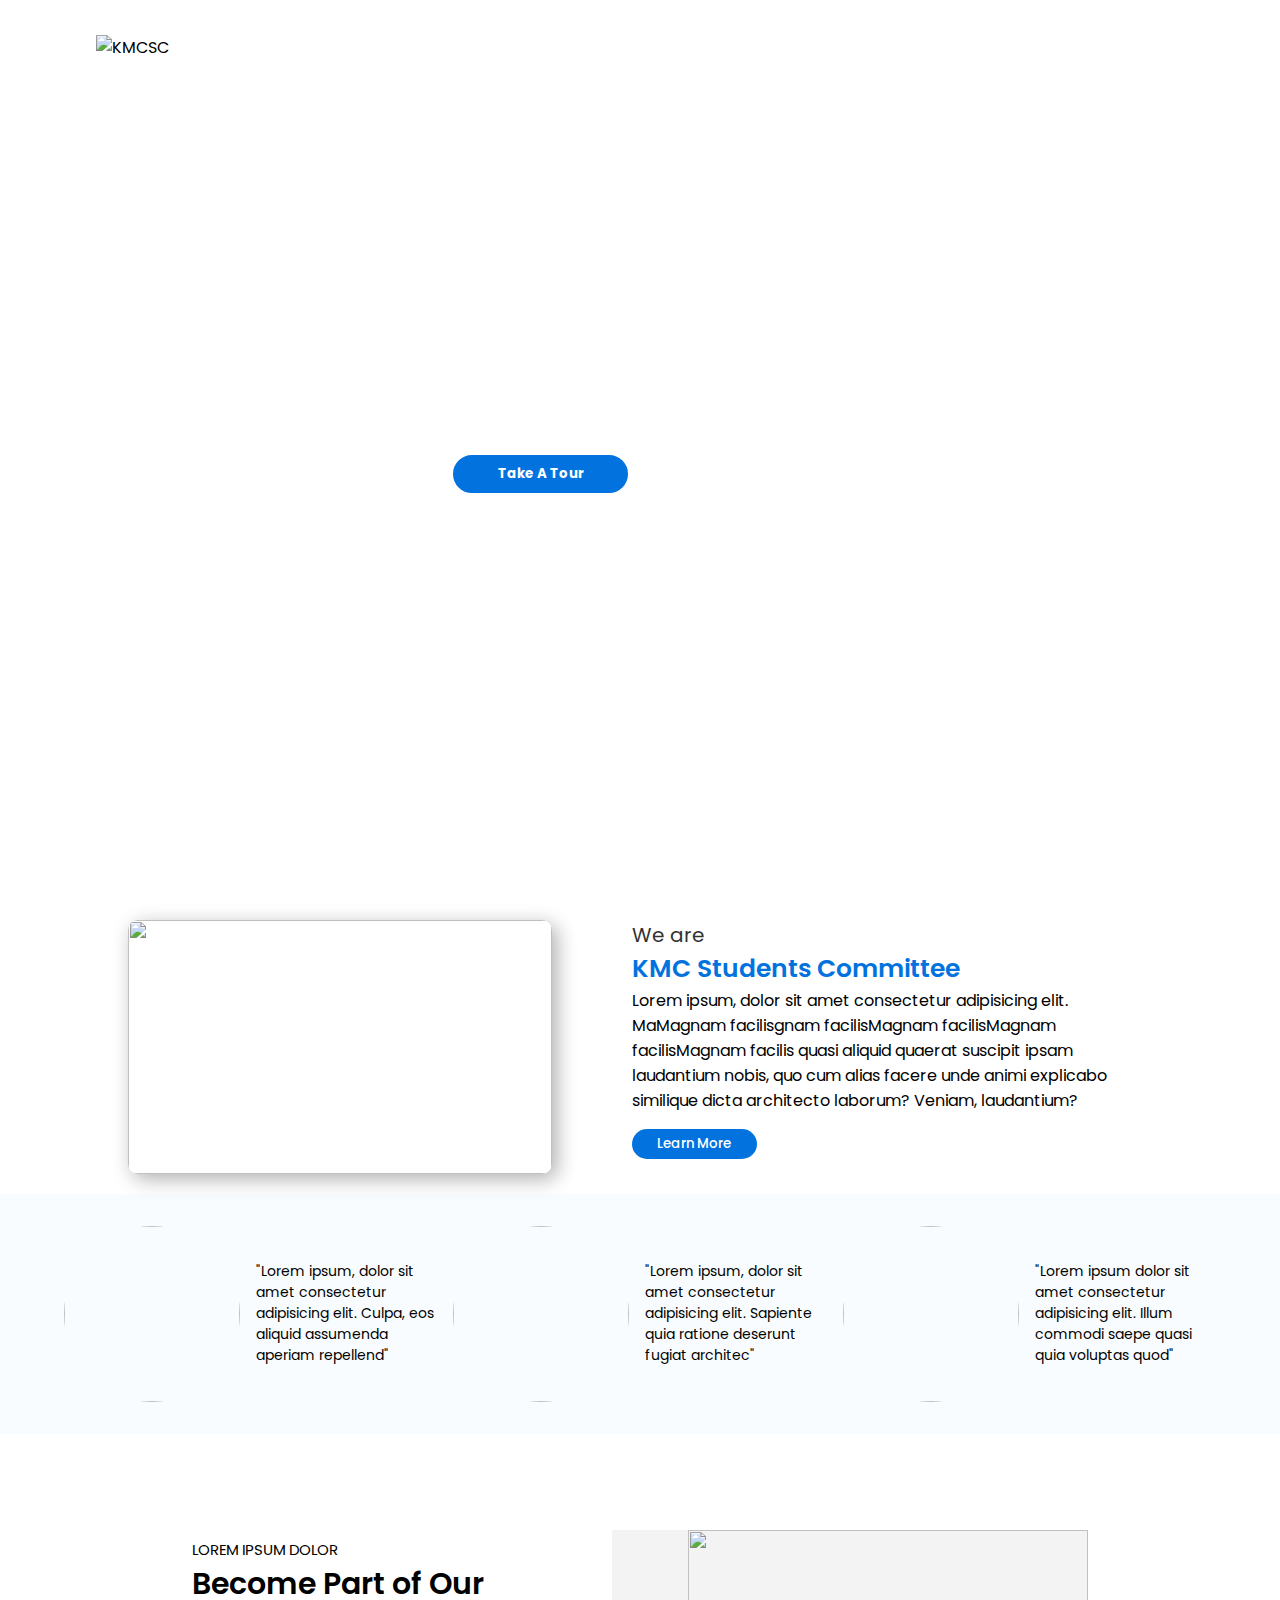
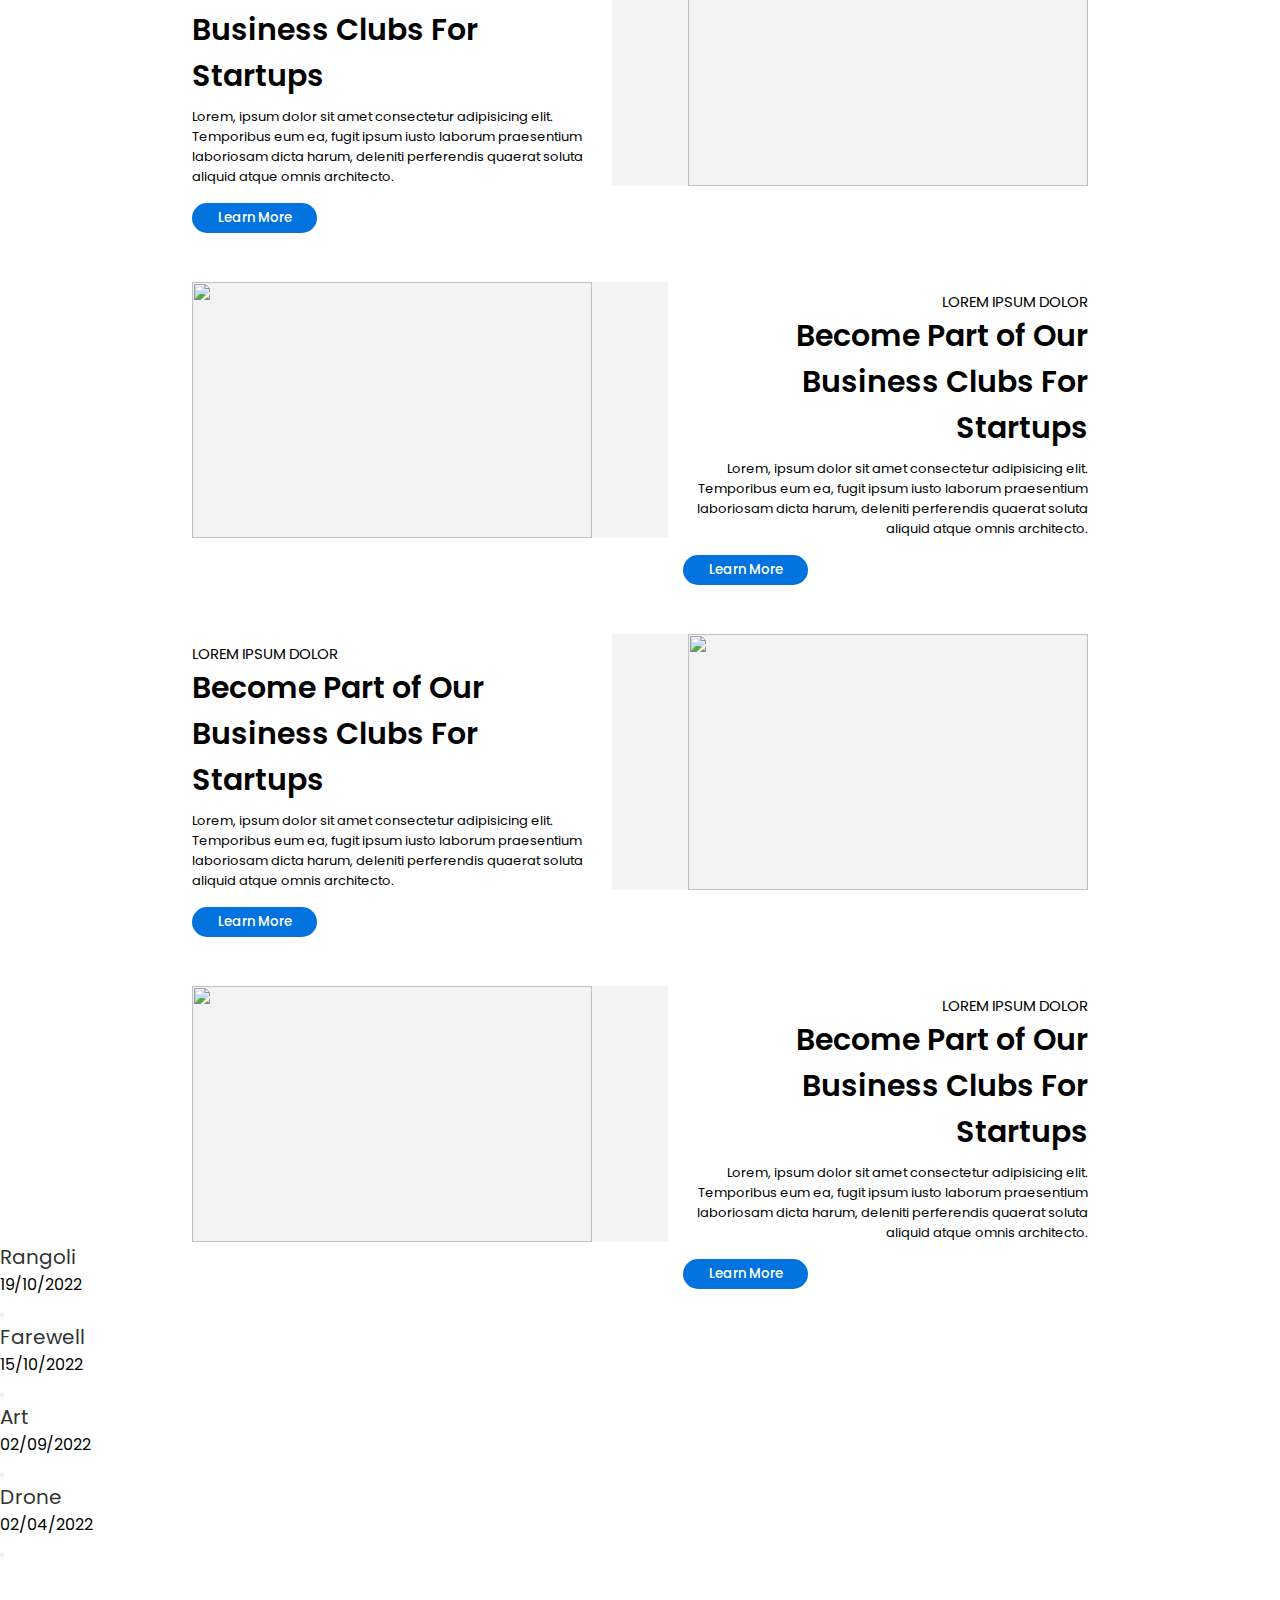
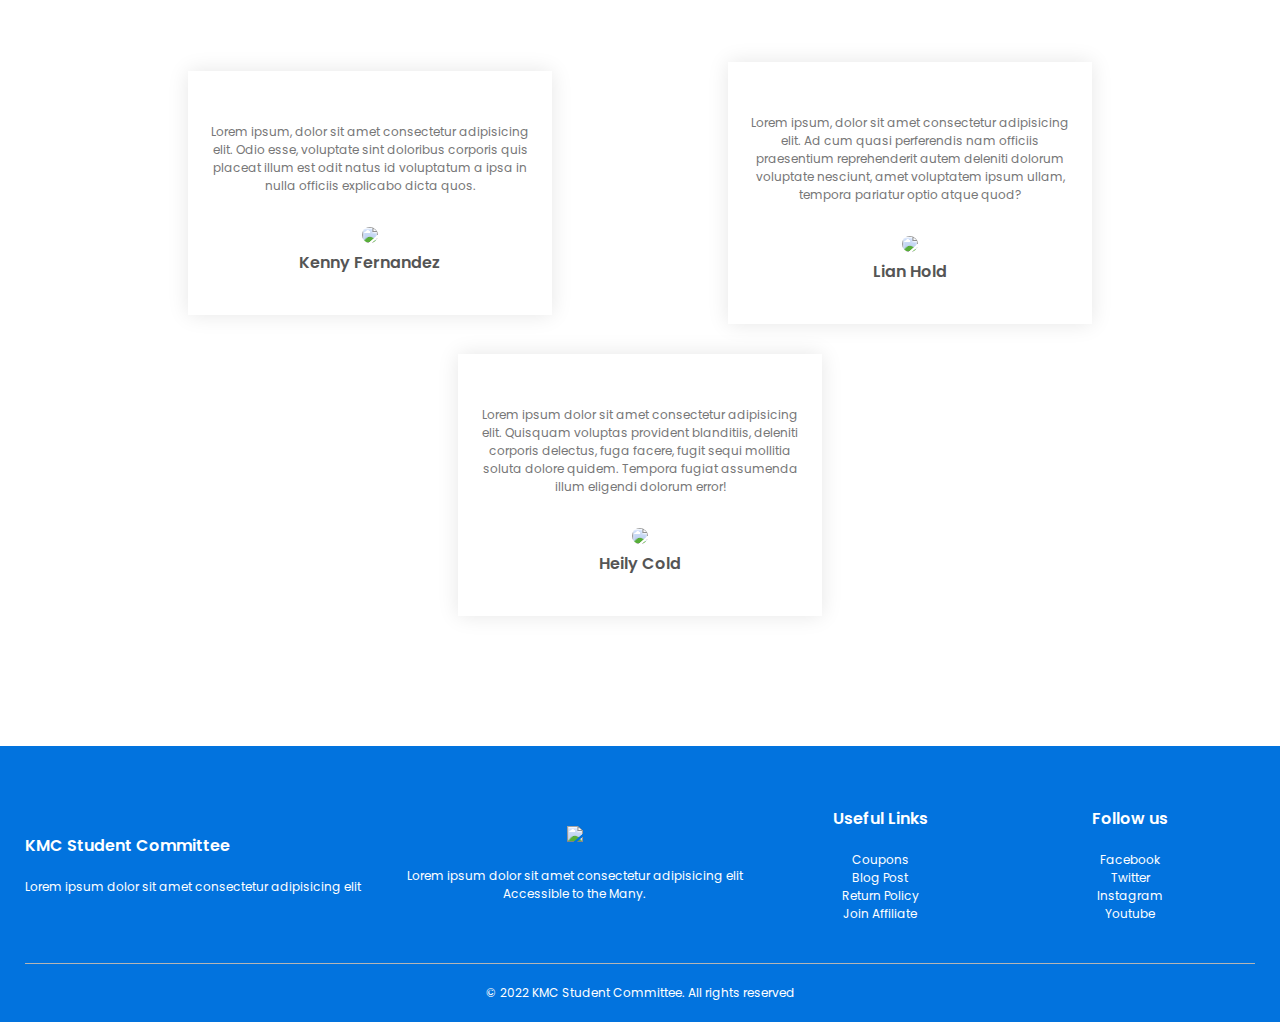
==== index.html @ ad99afa6 "made responsive + fixed duplicate classes" ====
<!DOCTYPE html>
<html lang="en">
<head>
    <meta charset="UTF-8">
    <meta http-equiv="X-UA-Compatible" content="IE=edge">
    <meta name="viewport" content="width=device-width, initial-scale=1.0">
    <title>KMCSC</title>
    <link href="images/favicon.png" rel="icon">
    <link rel="stylesheet" href="css/style.css">
    <link rel="stylesheet" href="css/breakpoints.css">
    <link rel="stylesheet" href="css/event_card.css"><!-- *event card style css -->
    <link rel="stylesheet" href="https://unicons.iconscout.com/release/v4.0.0/css/line.css">
    <link rel="stylesheet" href="https://unicons.iconscout.com/release/v4.0.0/css/solid.css">

</head>
<body>


        <div class="banner">
          <div class="navbar">
            <img src="images/logo_stroke.png" alt="KMCSC" class="logo">
            <ul>
              <li><a href="">Home</a></li>
              <li><a href="">About</a></li>
              <li><a href="">Notices</a></li>
              <li><a href="">Gallery</a></li>
              <li><a href="">Contact</a></li>
            </ul>
          </div>

          <div class="content">
            <h1>IMAGINE, INNOVATIVE AND INSPIRE</h1>

            <div>
              <button type="button" class="bg_button button1">Take A Tour</button>
              <button type="button" class="bg_button button2">Learn More</button>
            </div>
          </div>

          <svg class="wave" xmlns="http://www.w3.org/2000/svg" viewBox="0 0 1440 320">
            <path fill="#fff" fill-opacity="1" d="M0,288L48,272C96,256,192,224,288,197.3C384,171,480,149,576,165.3C672,181,768,235,864,250.7C960,267,1056,245,1152,250.7C1248,256,1344,288,1392,304L1440,320L1440,320L1392,320C1344,320,1248,320,1152,320C1056,320,960,320,864,320C768,320,672,320,576,320C480,320,384,320,288,320C192,320,96,320,48,320L0,320Z"></path>
          </svg>
        </div>
    
     <section>
      <div class="about_kmcsc">
        <div class="about_kmcsc_left">
          <img src="images/banner.png" alt="">
        </div>
        <div class="about_kmcsc_right">
          <div class="about_kmc_right_content">
          <h2>We are</h2>
          <h3>KMC Students Committee</h3>
          <p>Lorem ipsum, dolor sit amet consectetur adipisicing elit. MaMagnam facilisgnam facilisMagnam facilisMagnam facilisMagnam facilis quasi aliquid quaerat suscipit ipsam laudantium nobis, quo cum alias facere unde animi explicabo similique dicta architecto laborum? Veniam, laudantium?</p>
          <button class="in_button">Learn More</button>
        </div>
       </div>
      </div>
     </section>

     <section class="executives_corner_head">
        <div class="executives_corner">
          <div class="executives_desc">
            <div class="executives_desc_left">
              <img src="images/profile1.jpg" alt="" class="profile_logo">
            </div>
            <div class="executives_desc_right">
              <p>"Lorem ipsum, dolor sit amet consectetur adipisicing elit. Culpa, eos aliquid assumenda aperiam repellend"</p>
            </div>
          </div>
          <div class="executives_desc">
            <div class="executives_desc_left">
              <img src="images/profile1.jpg" alt="" class="profile_logo">
            </div>
            <div class="executives_desc_right">
              <p>"Lorem ipsum, dolor sit amet consectetur adipisicing elit. Sapiente quia ratione deserunt fugiat architec"</p>
            </div>
          </div>
          <div class="executives_desc">
            <div class="executives_desc_left">
              <img src="images/profile1.jpg" alt="" class="profile_logo">
            </div>
            <div class="executives_desc_right">
              <p>"Lorem ipsum dolor sit amet consectetur adipisicing elit. Illum commodi saepe quasi quia voluptas quod"</p>
            </div>
          </div>
        </div>
     </section>


     <section class="extra_info_head">

        <!-- ? left / right classes used with nesting to modify uniquely -->
        <div class="extra_info_count left">
         
          <div class="extra_info_desc">
            <div class="extra_info_desc_title_small">
              LOREM IPSUM DOLOR
            </div>
            <div class="extra_info_desc_title_big">
              <h5>Become Part of Our</h5>
              <h5>Business Clubs For Startups</h5>
            </div>
            <div class="extra_info_desc_p">
              <p>Lorem, ipsum dolor sit amet consectetur adipisicing elit. Temporibus eum ea, fugit ipsum iusto laborum praesentium laboriosam dicta harum, deleniti perferendis quaerat soluta aliquid atque omnis architecto. </p>
            </div>
            <button class="in_button">Learn More</button>
          </div>
          <div class="extra_info_img">
            <img src="images/extra_info1.jpg" alt="">
          </div>
      </div> 

      <div class="extra_info_count right">
        <div class="extra_info_img_left">
          <img src="images/extra_info2.2.jpg" alt="">

        </div>
        <div class="extra_info_desc_right">
          <div class="extra_info_desc_title_small_right">
            LOREM IPSUM DOLOR
          </div>
          <div class="extra_info_desc_title_big_right">
            <h5>Become Part of Our</h5>
            <h5>Business Clubs For Startups</h5>
          </div>
          <div class="extra_info_desc_p_right">
            <p>Lorem, ipsum dolor sit amet consectetur adipisicing elit. Temporibus eum ea, fugit ipsum iusto laborum praesentium laboriosam dicta harum, deleniti perferendis quaerat soluta aliquid atque omnis architecto.</p>
          </div>
          <button class="in_button button_right">Learn More</button>
        </div>
       
    </div> 

    <div class="extra_info_count left">
         
      <div class="extra_info_desc">
        <div class="extra_info_desc_title_small">
          LOREM IPSUM DOLOR
        </div>
        <div class="extra_info_desc_title_big">
          <h5>Become Part of Our</h5>
          <h5>Business Clubs For Startups</h5>
        </div>
        <div class="extra_info_desc_p">
          <p>Lorem, ipsum dolor sit amet consectetur adipisicing elit. Temporibus eum ea, fugit ipsum iusto laborum praesentium laboriosam dicta harum, deleniti perferendis quaerat soluta aliquid atque omnis architecto. </p>
        </div>
        <button class="in_button">Learn More</button>
      </div>
      <div class="extra_info_img">
        <img src="images/extra_info3.jpg" alt="">
      </div>
  </div> 

  <div class="extra_info_count right">
    <div class="extra_info_img_left">
      <img src="images/extra_info2.2.jpg" alt="">
    </div>
    <div class="extra_info_desc_right">
      <div class="extra_info_desc_title_small_right">
        LOREM IPSUM DOLOR
      </div>
      <div class="extra_info_desc_title_big_right">
        <h5>Become Part of Our</h5>
        <h5>Business Clubs For Startups</h5>
      </div>
      <div class="extra_info_desc_p_right">
        <p>Lorem, ipsum dolor sit amet consectetur adipisicing elit. Temporibus eum ea, fugit ipsum iusto laborum praesentium laboriosam dicta harum, deleniti perferendis quaerat soluta aliquid atque omnis architecto.</p>
      </div>
      <button class="in_button button_right">Learn More</button>
    </div>
   
</div> 

     </section>

     <!-- ! event card section  -->
     <section class="events">
      <div class="event_head">
        <div class="container">
          <div class="card">
            <h2>Rangoli</h2>
            <i class="uil uil-arrow-circle-right"></i>
            <p class="card_p">19/10/2022</p>
            <div class="pic"></div>
            <ul>
              <li></li>
              <li></li>
              <li></li>
              <li></li>
              <li></li>
              <li></li>
              <li></li>
              <li></li>
              <li></li>
              <li></li>
              <li></li>
              <li></li>
              <li></li>
              <li></li>
              <li></li>
              <li></li>
              <li></li>
              <li></li>
              <li></li>
              <li></li>
              <li></li>
              <li></li>
              <li></li>
            </ul>
            <div class="social">
              <i class="uil uil-facebook-f"></i>
              <i class="uil uil-twitter"></i>
              <i class="uil uil-instagram"></i>
            </div>
            <button>
            </button>
          </div>
            <div class="card card2">
            <h2>Farewell</h2>
            <i class="uil uil-arrow-circle-right"></i>
            <p class="card_p">15/10/2022</p>
            <div class="pic"></div>
            <ul>
              <li></li>
              <li></li>
              <li></li>
              <li></li>
              <li></li>
              <li></li>
              <li></li>
              <li></li>
              <li></li>
              <li></li>
              <li></li>
              <li></li>
              <li></li>
              <li></li>
              <li></li>
              <li></li>
              <li></li>
              <li></li>
              <li></li>
              <li></li>
              <li></li>
              <li></li>
              <li></li>
            </ul>
            <div class="social">
              <i class="uil uil-facebook-f"></i>
              <i class="uil uil-twitter"></i>
              <i class="uil uil-instagram"></i>
            </div>
            <button>
            </button>
          </div>

          <div class="card card3">
            <h2>Art</h2>
            <i class="uil uil-arrow-circle-right"></i>
            <p class="card_p">02/09/2022</p>
            <div class="pic"></div>
            <ul>
              <li></li>
              <li></li>
              <li></li>
              <li></li>
              <li></li>
              <li></li>
              <li></li>
              <li></li>
              <li></li>
              <li></li>
              <li></li>
              <li></li>
              <li></li>
              <li></li>
              <li></li>
              <li></li>
              <li></li>
              <li></li>
              <li></li>
              <li></li>
              <li></li>
              <li></li>
              <li></li>
            </ul>
            <div class="social">
              <i class="uil uil-facebook-f"></i>
              <i class="uil uil-twitter"></i>
              <i class="uil uil-instagram"></i>
            </div>
            <button>
            </button>
          </div>
            <div class="card card4">
            <h2>Drone</h2>
            <i class="uil uil-arrow-circle-right"></i>
            <p class="card_p">02/04/2022</p>
            <div class="pic"></div>
            <ul>
              <li></li>
              <li></li>
              <li></li>
              <li></li>
              <li></li>
              <li></li>
              <li></li>
              <li></li>
              <li></li>
              <li></li>
              <li></li>
              <li></li>
              <li></li>
              <li></li>
              <li></li>
              <li></li>
              <li></li>
              <li></li>
              <li></li>
              <li></li>
              <li></li>
              <li></li>
              <li></li>
            </ul>
            <div class="social">
              <i class="uil uil-facebook-f"></i>
              <i class="uil uil-twitter"></i>
              <i class="uil uil-instagram"></i>
            </div>
            <button>
            </button>
          </div>

        </div>
      </div>
     </section>

     <section>
      <div class="testimonial">
        <div class="small-container">
          <div class="row">
            <div class="col-3">
              <i class="uis uis-comment-dots"></i>
              <p>Lorem ipsum, dolor sit amet consectetur adipisicing elit. Odio esse, voluptate sint doloribus corporis quis placeat illum est odit natus id voluptatum a ipsa in nulla officiis explicabo dicta quos.</p>
              <div class="rating">
                <i class="uis uis-star"></i>
                <i class="uis uis-star"></i>
                <i class="uis uis-star"></i>
                <i class="uis uis-star"></i>
                <i class="uis uis-star"></i>
              </div>
              <img src="images/profile1.jpg">
              <h3>Kenny Fernandez</h3>
            </div>
            <div class="col-3">
              <i class="uis uis-comment-dots"></i>
              <p>Lorem ipsum, dolor sit amet consectetur adipisicing elit. Ad cum quasi perferendis nam officiis praesentium reprehenderit autem deleniti dolorum voluptate nesciunt, amet voluptatem ipsum ullam, tempora pariatur optio atque quod?</p>
              <div class="rating">
                <i class="uis uis-star"></i>
                <i class="uis uis-star"></i>
                <i class="uis uis-star"></i>
                <i class="uis uis-star"></i>
                <i class="uis uis-star-half-alt"></i>

              </div>
              <img src="images/profile1.jpg">
              <h3>Lian Hold</h3>
            </div>
            <div class="col-3">
              <i class="uis uis-comment-dots"></i>
              <p>Lorem ipsum dolor sit amet consectetur adipisicing elit. Quisquam voluptas provident blanditiis, deleniti corporis delectus, fuga facere, fugit sequi mollitia soluta dolore quidem. Tempora fugiat assumenda illum eligendi dolorum error!</p>
              <div class="rating">
                <i class="uis uis-star"></i>
                <i class="uis uis-star"></i>
                <i class="uis uis-star"></i>
                <i class="uis uis-star"></i>
                <i class="uis uis-star"></i>


              </div>
              <img src="images/profile1.jpg">
              <h3>Heily Cold</h3>
            </div>
          </div>
      
        </div>
      </div>
     </section>



     <section>
      <div class="footer">
        <div class="container2">
          <div class="row">
            <div class="footer-col-1">
              <h3>KMC Student Committee</h3>
              <p>Lorem ipsum dolor sit amet consectetur adipisicing elit</p>
            </div>
            <div class="footer-col-2">
              <img src="images/logo_stroke.png">
              <p>Lorem ipsum dolor sit amet consectetur adipisicing elit  Accessible to the Many.</p>
            </div>
            <div class="footer-col-3">
              <h3>Useful Links</h3>
              <ul>
                <li>Coupons</li>
                <li>Blog Post</li>
                <li>Return Policy</li>
                <li>Join Affiliate</li>
              </ul>
            </div>
            <div class="footer-col-4">
              <h3>Follow us</h3>
              <ul>
                <li>Facebook</li>
                <li>Twitter</li>
                <li>Instagram</li>
                <li>Youtube</li>
              </ul>
            </div>
          </div>
          <hr>
          <p class="copyright">© 2022 KMC Student Committee. All rights reserved</p>
        </div>
      </div>
      
     </section>
</body>
</html>
---- css/style.css ----
@import url('https://fonts.googleapis.com/css2?family=Poppins:wght@100;200;300;400;500;600;700;800;900&display=swap');


:root {
	--color-primary: #0273de;
	--color-white: #fff;
	--color-dark-text: #333;
	--color-1st-background: #f9fcff;
	--color-primary-dark: #0264c2;
	--color-grey-light: #f3f3f3;
	--color-orange: #DA4D1D;
}


* {
	margin: 0;
	padding: 0;
	font-family: 'Poppins', sans-serif;
	list-style: none;
	text-decoration: none;
}


.banner {
	width: 100%;
	height: 100vh;
	background-image: url(../images/bg.png);
	background-size: cover;
	background-position: center;
}

.navbar {
	width: 85%;
	margin: auto;
	padding: 35px 0;
	display: flex;
	align-items: center;
	justify-content: space-between;

}

.logo {
	width: 85px;
	cursor: pointer;
}

.navbar ul li {
	list-style: none;
	display: inline-block;
	margin: 0 20px;
	position: relative;
}

.navbar ul li a {
	text-decoration: none;
	color: var(--color-white);
	font-size: 15px;
}

.navbar ul li::after {
	content: '';
	height: 3px;
	width: 0;
	background: var(--color-primary);
	position: absolute;
	left: 0;
	bottom: -8px;
	transition: 0.5s;
}

.navbar ul li:hover::after {
	width: 100%;
}

.content {
	width: 100%;
	position: absolute;
	top: 50%;
	transform: translateY(-50%);
	text-align: center;
	color: #fff;
	z-index: 5;
}

.content h1 {
	font-size: 2rem;

	font-weight: 500;
}

.button2 {
	width: 175px;
	padding: 7px 0;
	text-align: center;
	margin: 20px 10px;
	border-radius: 25px;
	font-weight: bold;
	border: 2px solid var(--color-white);
	background: transparent;
	color: var(--color-white);
	cursor: pointer;
	transition: 300ms;

}

.button1 {
	width: 175px;
	padding: 7px 0;
	text-align: center;
	margin: 20px 10px;
	border-radius: 25px;
	font-weight: bold;
	color: var(--color-white);
	background: var(--color-primary);
	border: 2px solid var(--color-primary);
	transition: 300ms;
}

.button2:hover {
	background: var(--color-primary);
	border: 2px solid var(--color-primary);
}

.button1:hover {
	border: 2px solid var(--color-white);
	background: transparent;
}


.wave {
	position: absolute;
	bottom: 0;
	left: 0;
	z-index: 1;
}


.about_kmcsc {
	width: 80%;
	margin: 20px auto;
	display: flex;
	flex-direction: row;
	gap: 5rem;
}

.about_kmcsc_left {
	display: flex;
	align-items: center;
	justify-content: center;
}

.about_kmcsc_left img {
	width: 423.99px;
	height: 253.77px;

	border-radius: 10px;

	box-shadow: #11111155 5px 5px 20px;
}

.about_kmcsc_right_content {
	display: flex;
	align-items: center;
	justify-content: center;
	width: 100%;
	height: 100%;
}

h2 {
	font-size: 20px;
	font-weight: normal;
	color: var(--color-dark-text);
}

h3 {
	font-size: 25px;
	font-weight: 600;
	color: var(--color-primary);
}

.in_button {
	width: 125px;
	padding: 5px;
	border-radius: 15px;
	border: none;
	background-color: var(--color-primary);
	color: white;
	font-weight: 500;
	margin-top: 1rem;
	cursor: pointer;
	transition: 500ms;
}

.in_button:hover {
	background-color: var(--color-primary-dark);
}

.executives_corner_head {
	width: 100%;
	background-color: var(--color-1st-background);
}

.executives_corner {
	width: 90%;
	margin: 0 auto;
	display: grid;
	grid-template-columns: repeat(3, 1fr);
	gap: 1rem;
	padding-top: 2rem;
	padding-bottom: 2rem;
}

.executives_desc {
	display: flex;
	gap: 1rem;
}

.executives_desc_left {
	display: flex;
	align-items: center;
	justify-content: center;
}

.profile_logo {
	width: 11rem;
	height: 11rem;
	border-radius: 50%;

}

.executives_desc_right {
	display: flex;
	align-items: center;
	justify-content: center;
}

.executives_desc_right p {
	font-size: 14px;
}

.extra_info_head {
	width: 70%;
	margin: 0 auto;
}

.extra_info_count {
	margin-top: 6rem;
	display: flex;
	gap: 0px 15px;
	align-items: center;
	justify-content: space-evenly;
}

.extra_info_img {
	flex: 2;
	height: 16em;
	background-color: var(--color-grey-light);
	right: 10rem;
	z-index: 1;
}

.extra_info_img_left {
	flex: 2;
	height: 16em;
	background-color: var(--color-grey-light);
	right: 10rem;
	z-index: 1;
}

.extra_info_img_left img {
	float: left;
	width: 400px;
	height: 100%;
}

.extra_info_img img {
	width: 400px;
	height: 100%;
	float: right;
}

.extra_info_desc {
	height: 15em;
	flex: 1.7;
	z-index: 2;
	display: flex;
	flex-direction: column;
}

.extra_info_desc_right {
	height: 15em;
	flex: 1.7;
	z-index: 2;
	display: flex;
	flex-direction: column;
}

.extra_info_desc_title_small {
	font-size: 15px;
}

.extra_info_desc_title_small_right {
	font-size: 15px;
	text-align: right;
}

.extra_info_desc_title_big h5 {
	font-size: 30px;
	font-weight: 600;
	width: 100%;
}

.extra_info_desc_title_big_right h5 {
	font-size: 30px;
	font-weight: 600;
	width: 100%;
	text-align: right;
}


.extra_info_desc_p {
	font-size: 13px;
	margin-top: 0.5rem;
}

.extra_info_desc_p_right {
	font-size: 13px;
	margin-top: 0.5rem;
	text-align: right;
}

.button_right {
	float: right;
}

.small-container {
	max-width: 1080px;
	margin: auto;
	padding-left: 25px;
	padding-right: 25px;
}

.col-3 {
	flex-basis: 30%;
	min-width: 200px;
	margin-bottom: 30px;
}

.col-3 img {
	width: 100%;
}

.row {
	display: flex;
	align-items: center;
	flex-wrap: wrap;
	justify-content: space-around;
}

.testimonial {
	padding-top: 100px;
	padding-bottom: 100px;
	transition: 1s;
}

.testimonial .col-3 {
	text-align: center;
	padding: 40px 20px;
	box-shadow: 0 0 20px 0px rgba(0, 0, 0, 0.1);
	cursor: pointer;
	transition: transform 0.5s;
	transition: .5s;
}

.row:hover .col-3 {
	filter: blur(20px);
}

.testimonial .col-3 img {
	width: 50px;
	margin-top: 20px;
	border-radius: 50%;
}

.testimonial .col-3:hover {
	filter: blur(0px);
	transform: scale(1.3);
}

.testimonial .col-3 .uil-comment-alt-heart,
.uis {
	font-size: 34px;
	color: var(--color-primary);
}

.col-3 p {
	font-size: 12px;
	margin: 12px 0;
	color: #777;
}

.testimonial .col-3 h3 {
	font-weight: 600;
	color: #555;
	font-size: 16px;
}

@media only screen and (max-width: 800px) {
	.testimonial .col-3:hover {
		transform: scale(1.1);
	}

	.col-3 {
		flex-basis: 100%;
	}
}

.container2 {
	max-width: 1300px;
	margin: auto;
	padding-left: 25px;
	padding-right: 25px;
	z-index: 10;
}

.footer {
	background: var(--color-primary);
	color: var(--color-white);
	font-size: 12px;
	padding: 60px 0 20px;
}

.footer p {
	color: var(--color-white);
}

.footer h3 {
	color: #fff;
	margin-bottom: 20px;
	font-size: 1rem;
}

.footer-col-1,
.footer-col-2,
.footer-col-3,
.footer-col-4 {
	min-width: 250px;
	margin-bottom: 20px;
}

.footer-col-1 {
	flex-basis: 30%;
}

.footer-col-2 {
	flex: 1;
	text-align: center;
}

.footer-col-2 img {
	width: 180px;
	margin-bottom: 20px;
}

.footer-col-3,
.footer-col-4 {
	flex-basis: 12%;
	text-align: center;
	cursor: pointer;
}

ul {
	list-style-type: none;
}

.app-logo {
	margin-top: 20px;
}

.app-logo img {
	width: 140px;
	cursor: pointer;
}

.footer hr {
	border: none;
	background: #b5b5b5;
	height: 1px;
	margin: 20px 0;
}

.copyright {
	text-align: center;
}

.menu-icon {
	width: 28px;
	margin-left: 20px;
	display: none;
}
---- css/breakpoints.css ----
@media screen and (max-width: 1100px) {

    .about_kmcsc {
        flex-direction: column;
        gap: 3em;
    }

    .about_kmcsc_left {
        background-color: var(--color-grey-light);
    }

    .about_kmcsc_right {
        align-items: center;
        text-align: center;
        justify-content: center;
    }

    .extra_info_count {
        gap: 15px 0px;
    }

    .extra_info_img,
    .extra_info_img_left {
        width: 100%;
        flex: auto;
        display: flex;
        justify-content: center;
    }

    .extra_info_count.left {
        flex-direction: column-reverse;
    }

    .extra_info_count.right {
        flex-direction: column;
    }

    .extra_info_desc,
    .extra_info_desc_right {
        align-items: center;
        justify-content: center;
    }

    .extra_info_desc_title_big h5,
    .extra_info_desc_title_big_right h5 {
        display: flex;
        flex-direction: column;
        text-align: center;
    }

    .extra_info_desc_p_right,
    .extra_info_desc_p {
        text-align: center;
    }

    .executives_desc {
        flex-direction: column;
        text-align: center;
    }
}
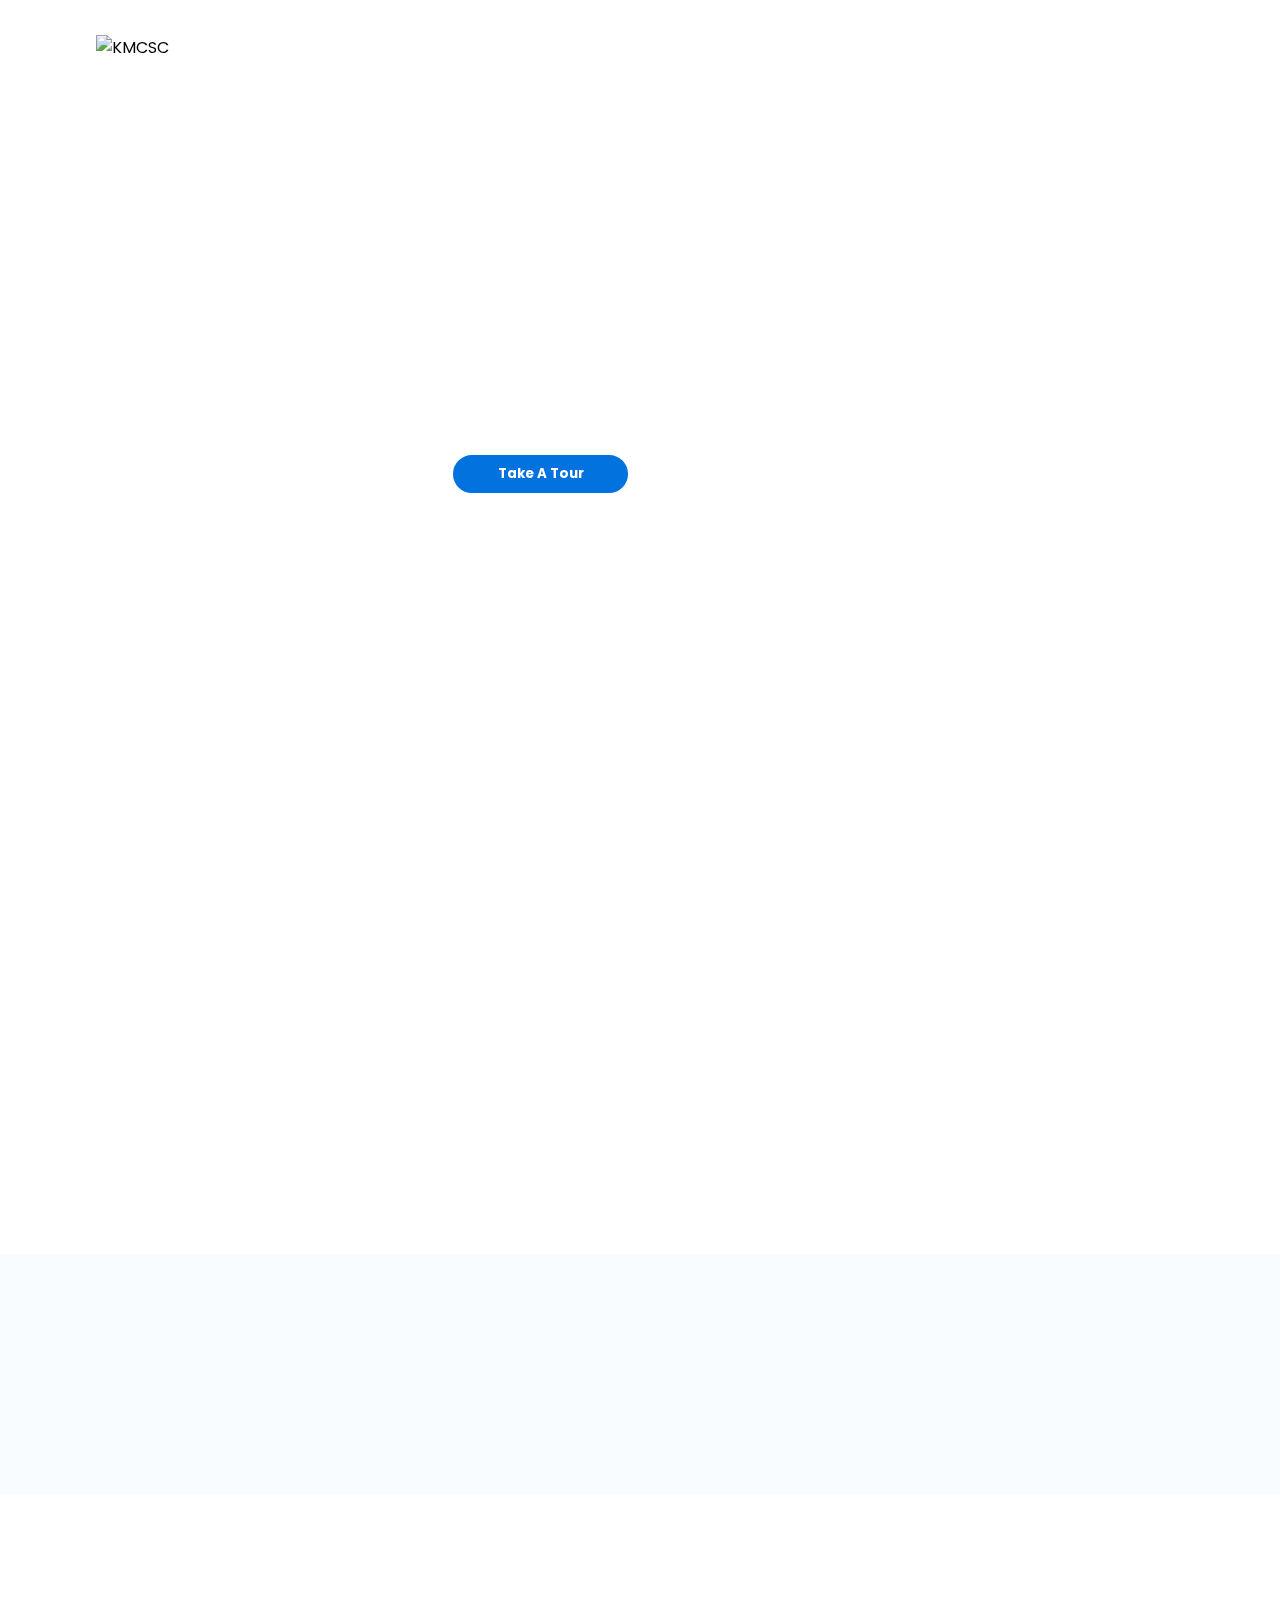
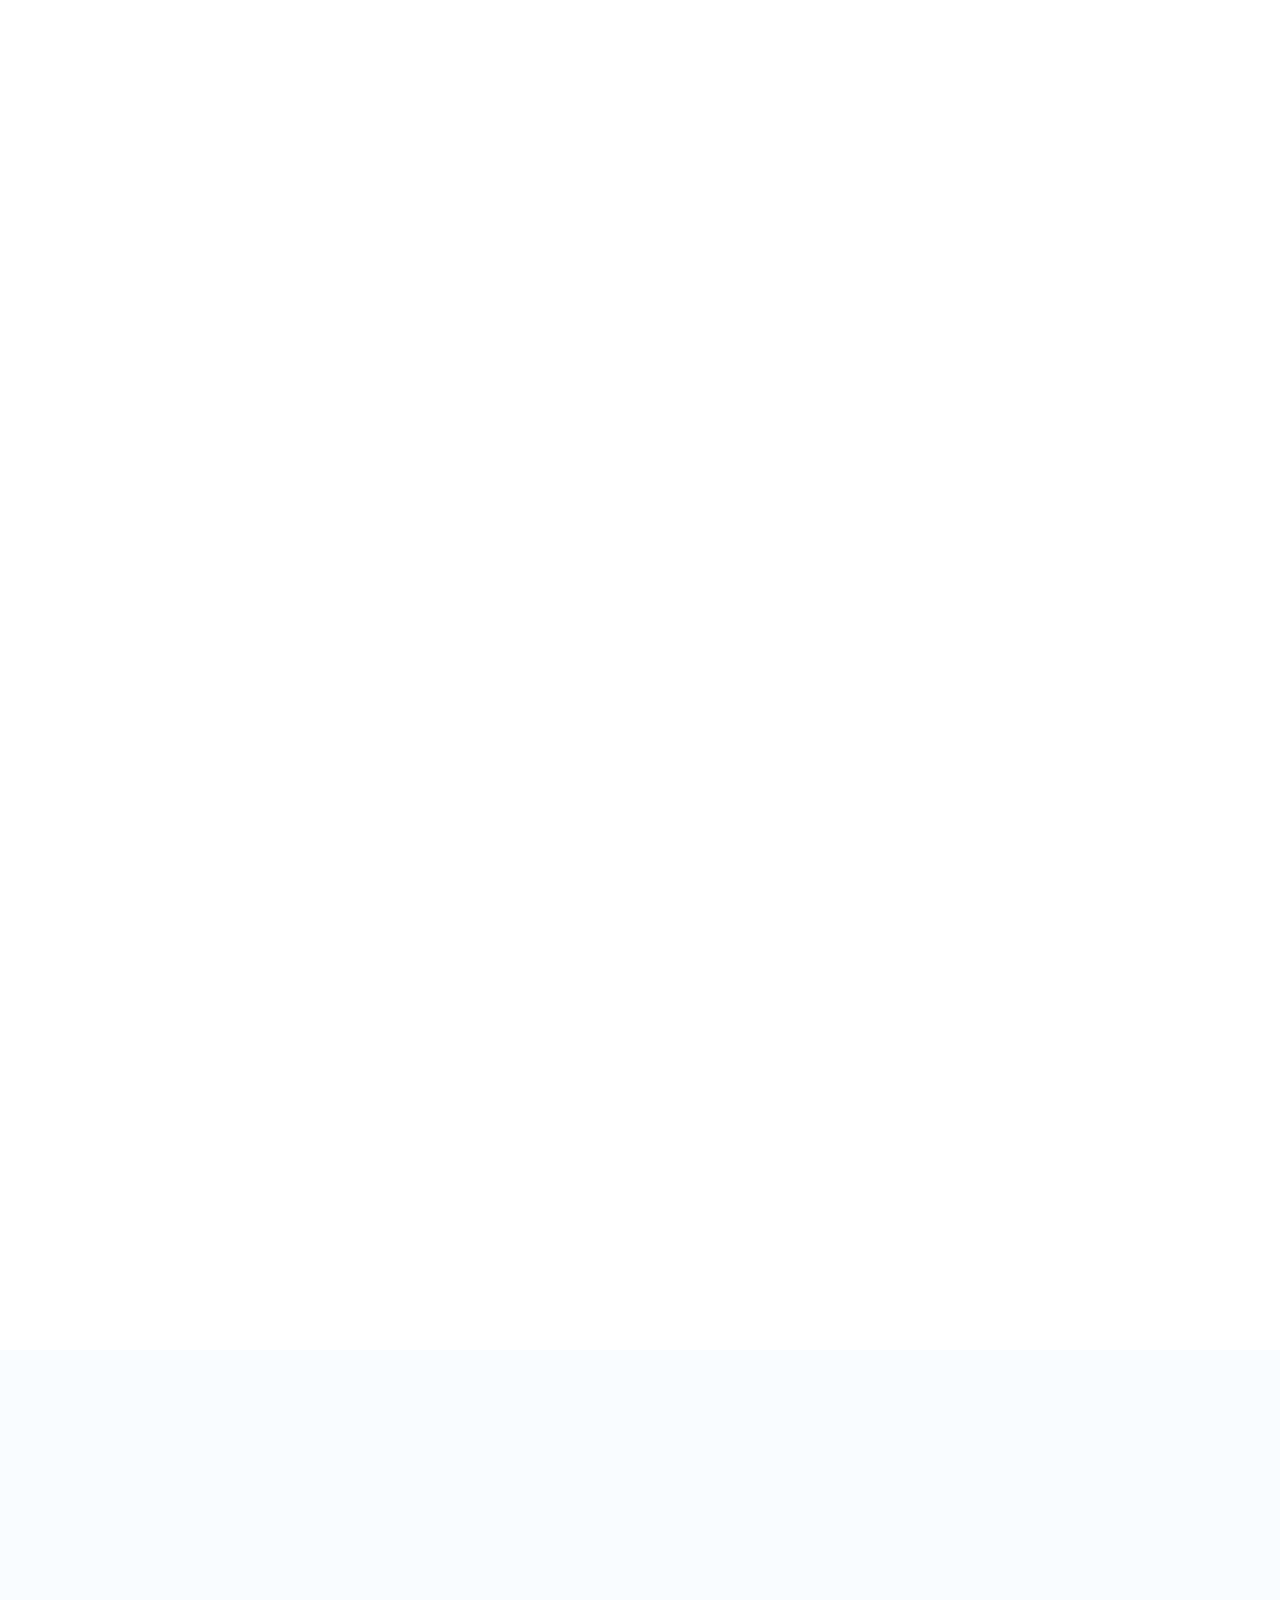
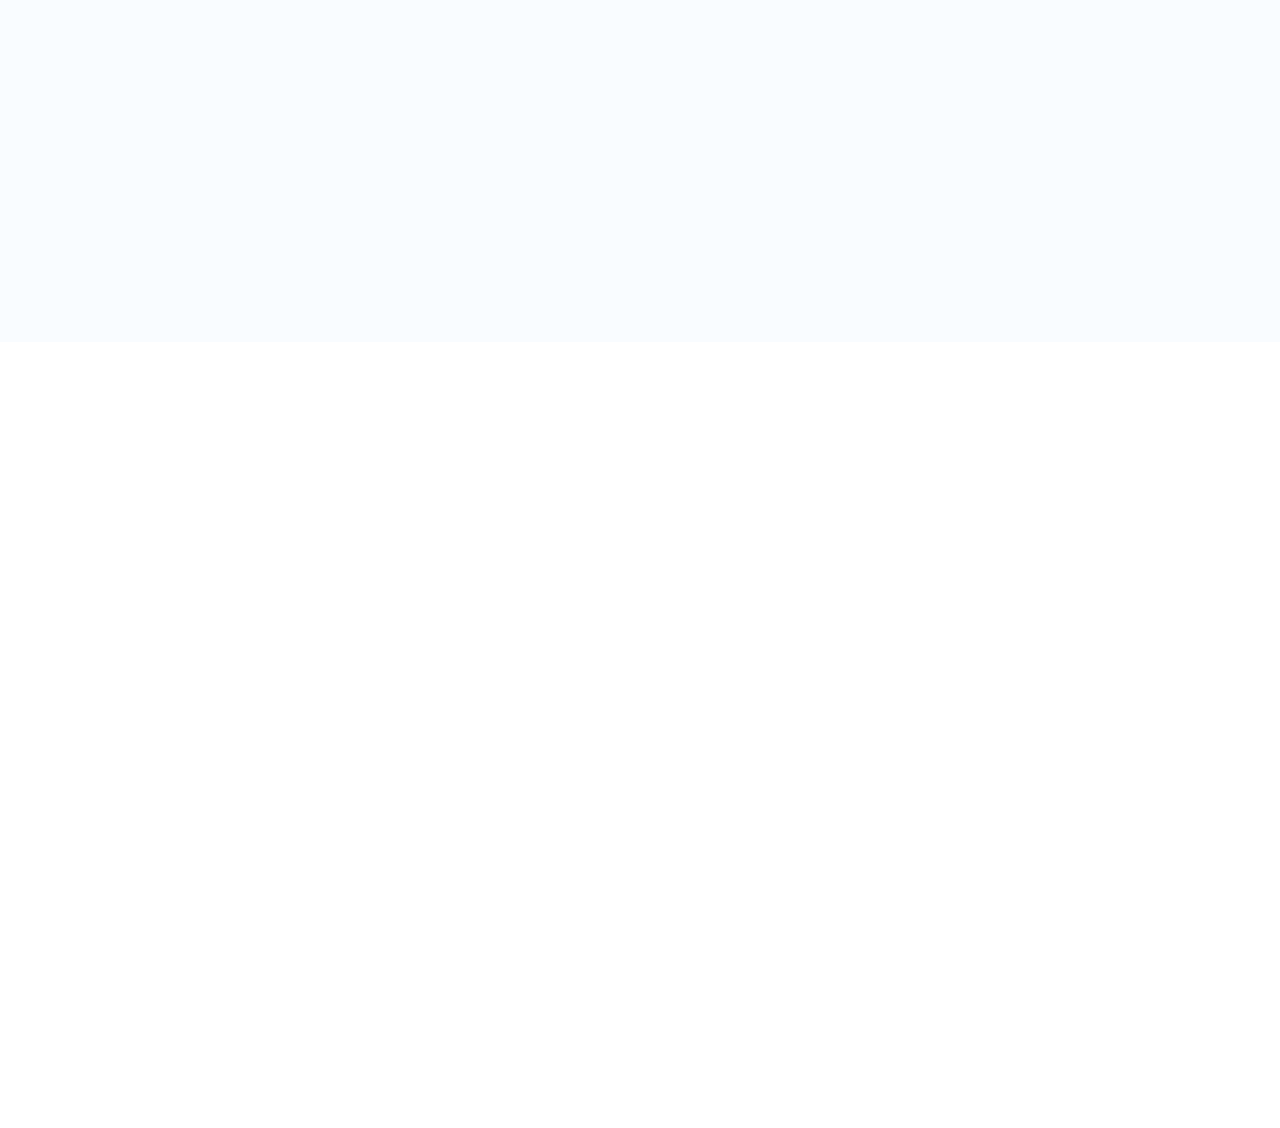
==== commit 741ad0b2: "fixed animations in waves, etc." ====
--- a/index.html
+++ b/index.html
@@ -6,18 +6,17 @@
     <meta name="viewport" content="width=device-width, initial-scale=1.0">
     <title>KMCSC</title>
     <link href="images/favicon.png" rel="icon">
+    <link rel="stylesheet" href="css/scroll.css">
     <link rel="stylesheet" href="css/style.css">
     <link rel="stylesheet" href="css/breakpoints.css">
     <link rel="stylesheet" href="css/event_card.css"><!-- *event card style css -->
     <link rel="stylesheet" href="https://unicons.iconscout.com/release/v4.0.0/css/line.css">
     <link rel="stylesheet" href="https://unicons.iconscout.com/release/v4.0.0/css/solid.css">
-
+    <script defer src="scripts/scroll.js"></script>
 </head>
-<body>
-
-
-        <div class="banner">
-          <div class="navbar">
+<body style="overflow-x: hidden;">
+        <div class="banner hidden" style="opacity: 1;">
+          <div class="navbar hidden">
             <img src="images/logo_stroke.png" alt="KMCSC" class="logo">
             <ul>
               <li><a href="">Home</a></li>
@@ -28,7 +27,7 @@
             </ul>
           </div>
 
-          <div class="content">
+          <div class="content hidden">
             <h1>IMAGINE, INNOVATIVE AND INSPIRE</h1>
 
             <div>
@@ -36,19 +35,26 @@
               <button type="button" class="bg_button button2">Learn More</button>
             </div>
           </div>
-
-          <svg class="wave" xmlns="http://www.w3.org/2000/svg" viewBox="0 0 1440 320">
-            <path fill="#fff" fill-opacity="1" d="M0,288L48,272C96,256,192,224,288,197.3C384,171,480,149,576,165.3C672,181,768,235,864,250.7C960,267,1056,245,1152,250.7C1248,256,1344,288,1392,304L1440,320L1440,320L1392,320C1344,320,1248,320,1152,320C1056,320,960,320,864,320C768,320,672,320,576,320C480,320,384,320,288,320C192,320,96,320,48,320L0,320Z"></path>
+          <svg class="waves" xmlns="http://www.w3.org/2000/svg" xmlns:xlink="http://www.w3.org/1999/xlink" viewBox="0 24 150 28" preserveAspectRatio="none" shape-rendering="auto">
+            <defs>
+              <path id="gentle-wave" d="M-160 44c30 0 58-18 88-18s 58 18 88 18 58-18 88-18 58 18 88 18 v44h-352z" />
+            </defs>
+            <g class="parallax">
+              <use xlink:href="#gentle-wave" x="48" y="0" fill="rgba(255,255,255,0.7" />
+              <use xlink:href="#gentle-wave" x="48" y="3" fill="rgba(255,255,255,0.5)" />
+              <use xlink:href="#gentle-wave" x="48" y="5" fill="rgba(255,255,255,0.3)" />
+              <use xlink:href="#gentle-wave" x="48" y="7" fill="#fff" />
+            </g>
           </svg>
         </div>
     
      <section>
       <div class="about_kmcsc">
-        <div class="about_kmcsc_left">
+        <div class="about_kmcsc_left hidden" style="--translate-val: -100% !important;">
           <img src="images/banner.png" alt="">
         </div>
         <div class="about_kmcsc_right">
-          <div class="about_kmc_right_content">
+          <div class="about_kmc_right_content hidden" style="--translate-val: 100% !important;">
           <h2>We are</h2>
           <h3>KMC Students Committee</h3>
           <p>Lorem ipsum, dolor sit amet consectetur adipisicing elit. MaMagnam facilisgnam facilisMagnam facilisMagnam facilisMagnam facilis quasi aliquid quaerat suscipit ipsam laudantium nobis, quo cum alias facere unde animi explicabo similique dicta architecto laborum? Veniam, laudantium?</p>
@@ -58,9 +64,9 @@
       </div>
      </section>
 
-     <section class="executives_corner_head">
+     <section class="executives_corner_head" style="--translate-val: -100% !important;">
         <div class="executives_corner">
-          <div class="executives_desc">
+          <div class="executives_desc hidden">
             <div class="executives_desc_left">
               <img src="images/profile1.jpg" alt="" class="profile_logo">
             </div>
@@ -68,7 +74,7 @@
               <p>"Lorem ipsum, dolor sit amet consectetur adipisicing elit. Culpa, eos aliquid assumenda aperiam repellend"</p>
             </div>
           </div>
-          <div class="executives_desc">
+          <div class="executives_desc hidden" style="--transition-delay: .4s;">
             <div class="executives_desc_left">
               <img src="images/profile1.jpg" alt="" class="profile_logo">
             </div>
@@ -76,7 +82,7 @@
               <p>"Lorem ipsum, dolor sit amet consectetur adipisicing elit. Sapiente quia ratione deserunt fugiat architec"</p>
             </div>
           </div>
-          <div class="executives_desc">
+          <div class="executives_desc hidden" style="--transition-delay: .6s;">
             <div class="executives_desc_left">
               <img src="images/profile1.jpg" alt="" class="profile_logo">
             </div>
@@ -93,7 +99,7 @@
         <!-- ? left / right classes used with nesting to modify uniquely -->
         <div class="extra_info_count left">
          
-          <div class="extra_info_desc">
+          <div class="extra_info_desc hidden" style="--translate-val: -100% !important;">
             <div class="extra_info_desc_title_small">
               LOREM IPSUM DOLOR
             </div>
@@ -106,17 +112,17 @@
             </div>
             <button class="in_button">Learn More</button>
           </div>
-          <div class="extra_info_img">
+          <div class="extra_info_img hidden"  style="--translate-val: 100% !important;">
             <img src="images/extra_info1.jpg" alt="">
           </div>
       </div> 
 
       <div class="extra_info_count right">
-        <div class="extra_info_img_left">
+        <div class="extra_info_img_left hidden" style="--translate-val: -100% !important;">
           <img src="images/extra_info2.2.jpg" alt="">
 
         </div>
-        <div class="extra_info_desc_right">
+        <div class="extra_info_desc_right hidden"  style="--translate-val: 100% !important;">
           <div class="extra_info_desc_title_small_right">
             LOREM IPSUM DOLOR
           </div>
@@ -134,7 +140,7 @@
 
     <div class="extra_info_count left">
          
-      <div class="extra_info_desc">
+      <div class="extra_info_desc hidden"  style="--translate-val: -100% !important;">
         <div class="extra_info_desc_title_small">
           LOREM IPSUM DOLOR
         </div>
@@ -147,16 +153,16 @@
         </div>
         <button class="in_button">Learn More</button>
       </div>
-      <div class="extra_info_img">
+      <div class="extra_info_img hidden"  style="--translate-val: 100% !important;">
         <img src="images/extra_info3.jpg" alt="">
       </div>
   </div> 
 
   <div class="extra_info_count right">
-    <div class="extra_info_img_left">
+    <div class="extra_info_img_left hidden"  style="--translate-val: -100% !important;">
       <img src="images/extra_info2.2.jpg" alt="">
     </div>
-    <div class="extra_info_desc_right">
+    <div class="extra_info_desc_right hidden"  style="--translate-val: 100% !important;">
       <div class="extra_info_desc_title_small_right">
         LOREM IPSUM DOLOR
       </div>
@@ -178,7 +184,7 @@
      <section class="events">
       <div class="event_head">
         <div class="container">
-          <div class="card">
+          <div class="card hidden" style="--translate-val: -100% !important;">
             <h2>Rangoli</h2>
             <i class="uil uil-arrow-circle-right"></i>
             <p class="card_p">19/10/2022</p>
@@ -216,7 +222,7 @@
             <button>
             </button>
           </div>
-            <div class="card card2">
+            <div class="card card2 hidden" style="--translate-val: 100% !important;">
             <h2>Farewell</h2>
             <i class="uil uil-arrow-circle-right"></i>
             <p class="card_p">15/10/2022</p>
@@ -255,7 +261,7 @@
             </button>
           </div>
 
-          <div class="card card3">
+          <div class="card card3 hidden" style="--translate-val: -100% !important;">
             <h2>Art</h2>
             <i class="uil uil-arrow-circle-right"></i>
             <p class="card_p">02/09/2022</p>
@@ -293,7 +299,7 @@
             <button>
             </button>
           </div>
-            <div class="card card4">
+            <div class="card card4 hidden" style="--translate-val: 100% !important;">
             <h2>Drone</h2>
             <i class="uil uil-arrow-circle-right"></i>
             <p class="card_p">02/04/2022</p>
@@ -337,10 +343,10 @@
      </section>
 
      <section>
-      <div class="testimonial">
+      <div class="testimonial hidden"  style="--translate-val: -100% !important;">
         <div class="small-container">
           <div class="row">
-            <div class="col-3">
+            <div class="col-3 hidden">
               <i class="uis uis-comment-dots"></i>
               <p>Lorem ipsum, dolor sit amet consectetur adipisicing elit. Odio esse, voluptate sint doloribus corporis quis placeat illum est odit natus id voluptatum a ipsa in nulla officiis explicabo dicta quos.</p>
               <div class="rating">
@@ -353,7 +359,7 @@
               <img src="images/profile1.jpg">
               <h3>Kenny Fernandez</h3>
             </div>
-            <div class="col-3">
+            <div class="col-3 hidden">
               <i class="uis uis-comment-dots"></i>
               <p>Lorem ipsum, dolor sit amet consectetur adipisicing elit. Ad cum quasi perferendis nam officiis praesentium reprehenderit autem deleniti dolorum voluptate nesciunt, amet voluptatem ipsum ullam, tempora pariatur optio atque quod?</p>
               <div class="rating">
@@ -367,7 +373,7 @@
               <img src="images/profile1.jpg">
               <h3>Lian Hold</h3>
             </div>
-            <div class="col-3">
+            <div class="col-3 hidden">
               <i class="uis uis-comment-dots"></i>
               <p>Lorem ipsum dolor sit amet consectetur adipisicing elit. Quisquam voluptas provident blanditiis, deleniti corporis delectus, fuga facere, fugit sequi mollitia soluta dolore quidem. Tempora fugiat assumenda illum eligendi dolorum error!</p>
               <div class="rating">
@@ -391,7 +397,7 @@
 
 
      <section>
-      <div class="footer">
+      <div class="footer hidden">
         <div class="container2">
           <div class="row">
             <div class="footer-col-1">
--- a/css/scroll.css
+++ b/css/scroll.css
@@ -0,0 +1,24 @@
+body {
+    scroll-behavior: smooth;
+    scroll-behavior: revert-layer;
+}
+
+.hidden {
+    opacity: 0;
+    filter: grayscale(1);
+    transition: all 1s;
+    transform: translateX(var(--translate-val, 0));
+    transition-delay: var(--transition-delay, 0);
+}
+
+.show {
+    opacity: 1;
+    filter: grayscale(0);
+    transform: translateX(0);
+}
+
+@media(prefers-reduced-motion) {
+    .hidden {
+        transition: none !important;
+    }
+}--- a/css/style.css
+++ b/css/style.css
@@ -72,6 +72,58 @@
 	width: 100%;
 }
 
+.waves {
+	position: absolute;
+	bottom: 0;
+	left: 0;
+	z-index: 1;
+	width: 100%;
+	height: 100vh;
+	margin-bottom: -7px;
+	min-height: 100px;
+	max-height: 200px;
+}
+
+.waves .parallax>use {
+	animation: move-forever 25s cubic-bezier(.55, .5, .45, .5) infinite;
+}
+
+.waves .parallax>use:nth-child(1) {
+	animation-delay: -2s;
+	animation-duration: 7s;
+}
+
+.waves .parallax>use:nth-child(2) {
+	animation-delay: -3s;
+	animation-duration: 10s;
+}
+
+.waves .parallax>use:nth-child(3) {
+	animation-delay: -4s;
+	animation-duration: 13s;
+}
+
+.waves .parallax>use:nth-child(4) {
+	animation-delay: -5s;
+	animation-duration: 20s;
+}
+
+@keyframes move-forever {
+	0% {
+		transform: translate3d(-90px, 0, 0);
+	}
+
+	100% {
+		transform: translate3d(85px, 0, 0);
+	}
+}
+
+@media (max-width: 768px) {
+	.waves {
+		display: none;
+	}
+}
+
 .content {
 	width: 100%;
 	position: absolute;
@@ -126,16 +178,8 @@
 	background: transparent;
 }
 
-
-.wave {
-	position: absolute;
-	bottom: 0;
-	left: 0;
-	z-index: 1;
-}
-
-
 .about_kmcsc {
+	padding-top: 60px;
 	width: 80%;
 	margin: 20px auto;
 	display: flex;
@@ -252,19 +296,21 @@
 }
 
 .extra_info_img {
-	flex: 2;
+	flex: 1;
 	height: 16em;
 	background-color: var(--color-grey-light);
 	right: 10rem;
 	z-index: 1;
+	margin-left: -110px;
 }
 
 .extra_info_img_left {
-	flex: 2;
+	flex: 1;
 	height: 16em;
 	background-color: var(--color-grey-light);
 	right: 10rem;
 	z-index: 1;
+	margin-right: -110px;
 }
 
 .extra_info_img_left img {
@@ -281,18 +327,20 @@
 
 .extra_info_desc {
 	height: 15em;
-	flex: 1.7;
+	flex: 1;
 	z-index: 2;
 	display: flex;
 	flex-direction: column;
+	align-items: flex-start;
 }
 
 .extra_info_desc_right {
 	height: 15em;
-	flex: 1.7;
+	flex: 1;
 	z-index: 2;
 	display: flex;
 	flex-direction: column;
+	align-items: flex-end;
 }
 
 .extra_info_desc_title_small {
@@ -368,12 +416,13 @@
 	padding: 40px 20px;
 	box-shadow: 0 0 20px 0px rgba(0, 0, 0, 0.1);
 	cursor: pointer;
-	transition: transform 0.5s;
-	transition: .5s;
+	transition: transform 250ms;
+	transition: 250ms;
 }
 
 .row:hover .col-3 {
-	filter: blur(20px);
+	filter: grayscale(100%);
+	transform: scale(0.95);
 }
 
 .testimonial .col-3 img {
@@ -383,8 +432,8 @@
 }
 
 .testimonial .col-3:hover {
-	filter: blur(0px);
-	transform: scale(1.3);
+	filter: grayscale(0%);
+	transform: scale(1.13);
 }
 
 .testimonial .col-3 .uil-comment-alt-heart,
@@ -393,6 +442,14 @@
 	color: var(--color-primary);
 }
 
+.uis.uis-star,
+.uis.uis-star-half-alt {
+	font-size: 34px;
+	color: var(--color-orange);
+	/*? Making the star yellow */
+	filter: hue-rotate(20deg) brightness(130%);
+}
+
 .col-3 p {
 	font-size: 12px;
 	margin: 12px 0;
@@ -407,7 +464,7 @@
 
 @media only screen and (max-width: 800px) {
 	.testimonial .col-3:hover {
-		transform: scale(1.1);
+		transform: scale(1.05);
 	}
 
 	.col-3 {
--- a/css/breakpoints.css
+++ b/css/breakpoints.css
@@ -1,3 +1,4 @@
+/* ? Responsiveness in the about and extra info thing */
 @media screen and (max-width: 1100px) {
 
     .about_kmcsc {
@@ -17,6 +18,22 @@
 
     .extra_info_count {
         gap: 15px 0px;
+    }
+
+    .extra_info_img {
+        flex: 2;
+        height: 16em;
+        background-color: var(--color-grey-light);
+        right: 10rem;
+        z-index: 1;
+    }
+
+    .extra_info_img_left {
+        flex: 2;
+        height: 16em;
+        background-color: var(--color-grey-light);
+        right: 10rem;
+        z-index: 1;
     }
 
     .extra_info_img,
@@ -39,6 +56,7 @@
     .extra_info_desc_right {
         align-items: center;
         justify-content: center;
+        flex: 1.7;
     }
 
     .extra_info_desc_title_big h5,
@@ -57,4 +75,23 @@
         flex-direction: column;
         text-align: center;
     }
+}
+
+/* ? Change the grid format once screen is not big enough to fit a two dimensional grid */
+@media screen and (max-width: 750px) {
+    .executives_corner {
+        grid-template-columns: repeat(1, 1fr);
+        gap: 2rem;
+    }
+}
+
+/* ? Removing the text overlap effect once it starts to bug */
+@media screen and (max-width: 1260px) {
+    .extra_info_img_left {
+        margin-right: 0px;
+    }
+
+    .extra_info_img {
+        margin-left: 0px;
+    }
 }--- a/css/event_card.css
+++ b/css/event_card.css
@@ -0,0 +1,222 @@
+* {
+  margin: 0;
+  padding: 0;
+  box-sizing: border-box;
+}
+
+.uil-facebook-f,
+.uil-twitter,
+.uil-instagram,
+.uil-arrow-circle-right {
+  opacity: 0;
+  font-size: 18px;
+  color: #fff;
+  will-change: transform;
+  transform: scale(0.1);
+  transition: all 0.2s ease;
+}
+
+h2 {
+  pointer-events: none;
+}
+
+.events {
+  background-color: var(--color-1st-background);
+}
+
+.container {
+  width: 100%;
+  height: 100%;
+  display: flex;
+  justify-content: space-evenly;
+  align-items: center;
+  margin-top: 3rem;
+  flex-wrap: wrap;
+}
+
+.container .card {
+  position: relative;
+  width: 500px;
+  height: 200px;
+  background-color: var(--color-white);
+  overflow: hidden;
+  margin-top: 3rem;
+  margin-bottom: 3rem;
+}
+
+.container .card:before {
+  content: "";
+  z-index: 99;
+  position: absolute;
+  top: -10px;
+  left: 32px;
+  display: block;
+  width: 16px;
+  height: 16px;
+  border-radius: 16px;
+  background-color: #E6E5E1;
+}
+
+.container .card:after {
+  content: "";
+  z-index: 99;
+  position: absolute;
+  bottom: -10px;
+  left: 32px;
+  display: block;
+  width: 16px;
+  height: 16px;
+  border-radius: 16px;
+  background-color: #E6E5E1;
+}
+
+.container .card ul {
+  z-index: 99;
+  position: absolute;
+  left: 39px;
+  top: 5px;
+  list-style-type: none;
+}
+
+.container .card ul li {
+  width: 2px;
+  height: 2px;
+  border-radius: 2px;
+  margin: 6px 0;
+  background-color: #E6E5E1;
+}
+
+.container .card h2 {
+  z-index: 99;
+  font-family: "Poppins", sans-serif;
+  position: absolute;
+  bottom: 0;
+  right: 130px;
+  font-size: 60px;
+  font-weight: 700;
+  color: #fff;
+}
+
+.container .card .uil-arrow-circle-right {
+  z-index: 100;
+  position: absolute;
+  right: 75px;
+  bottom: 25px;
+  font-size: 40px;
+  cursor: pointer;
+}
+
+.container .card .card_p {
+  z-index: 99;
+  position: absolute;
+  top: 20px;
+  right: 70px;
+  color: var(--color-dark-text);
+  opacity: 0.7;
+  font-size: 12px;
+  letter-spacing: 1px;
+  -ms-writing-mode: tb-lr;
+  writing-mode: vertical-lr;
+  transition: all 0.2s ease;
+}
+
+.container .card .pic {
+  z-index: 100;
+  width: 400px;
+  height: 200px;
+  background-image: url(../images/event3.jpg);
+  background-size: cover;
+  filter: grayscale(100%);
+  background-position: center;
+}
+
+.container .card .social {
+  position: absolute;
+  right: -60px;
+  top: 50%;
+  transform: translateY(-50%);
+  z-index: 2;
+  display: flex;
+  flex-direction: column;
+  gap: 10px;
+  justify-content: space-evenly;
+  align-items: center;
+  width: 180px;
+  height: 64px;
+  border-radius: 80px;
+}
+
+.container .card .social i:nth-of-type(1) {
+  transition-delay: 0.4s;
+}
+
+.container .card .social i:nth-of-type(2) {
+  transition-delay: 0.3s;
+}
+
+.container .card .social i:nth-of-type(3) {
+  transition-delay: 0.2s;
+}
+
+.container .card:hover i {
+  opacity: 1;
+  transform: scale(1);
+}
+
+.container .card button {
+  position: absolute;
+  right: 14px;
+  bottom: 14px;
+  width: 30px;
+  height: 30px;
+  background-color: #DA4D1D;
+  border: none;
+  border-radius: 30px;
+  cursor: pointer;
+  outline: none;
+  transition: all 0.3s ease;
+  mix-blend-mode: hard-light;
+}
+
+.container .card button i {
+  font-size: 3rem;
+}
+
+.container .card:hover button {
+  transform: scale(16.5);
+}
+
+.container .card:hover p {
+  color: #fff;
+}
+
+.container .card:hover .pic {
+  filter: grayscale(0);
+}
+
+.container .card2 .pic {
+  background: url(../images/event2.jpg);
+  background-size: cover;
+}
+
+.container .card2 button {
+  background-color: #2b26c3;
+}
+
+.container .card3 .pic {
+  background: url(../images/event4.jpg);
+  background-size: cover;
+}
+
+.container .card3 button {
+  background-color: #DA4D1D;
+}
+
+.container .card4 .pic {
+  background: url(../images/event1.jpg);
+  background-size: cover;
+}
+
+.container .card4 button {
+  background-color: #2b26c3;
+}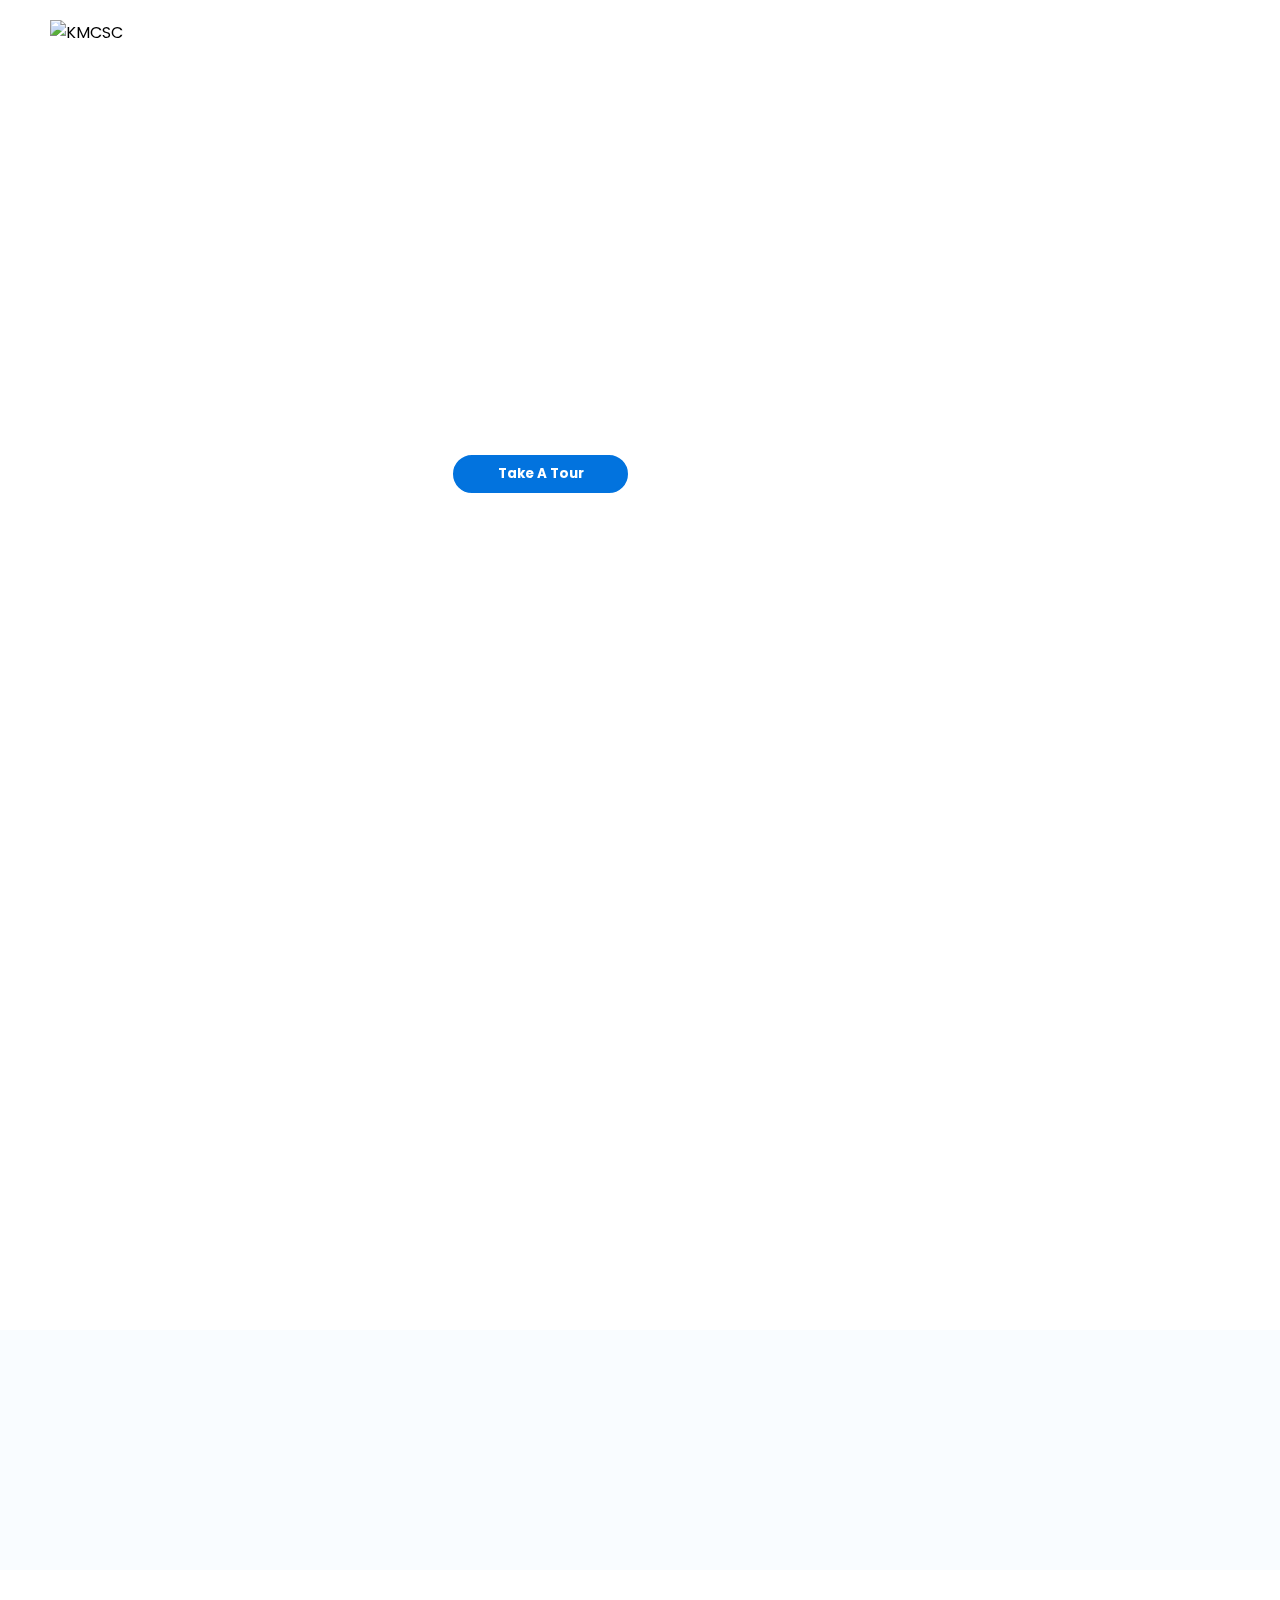
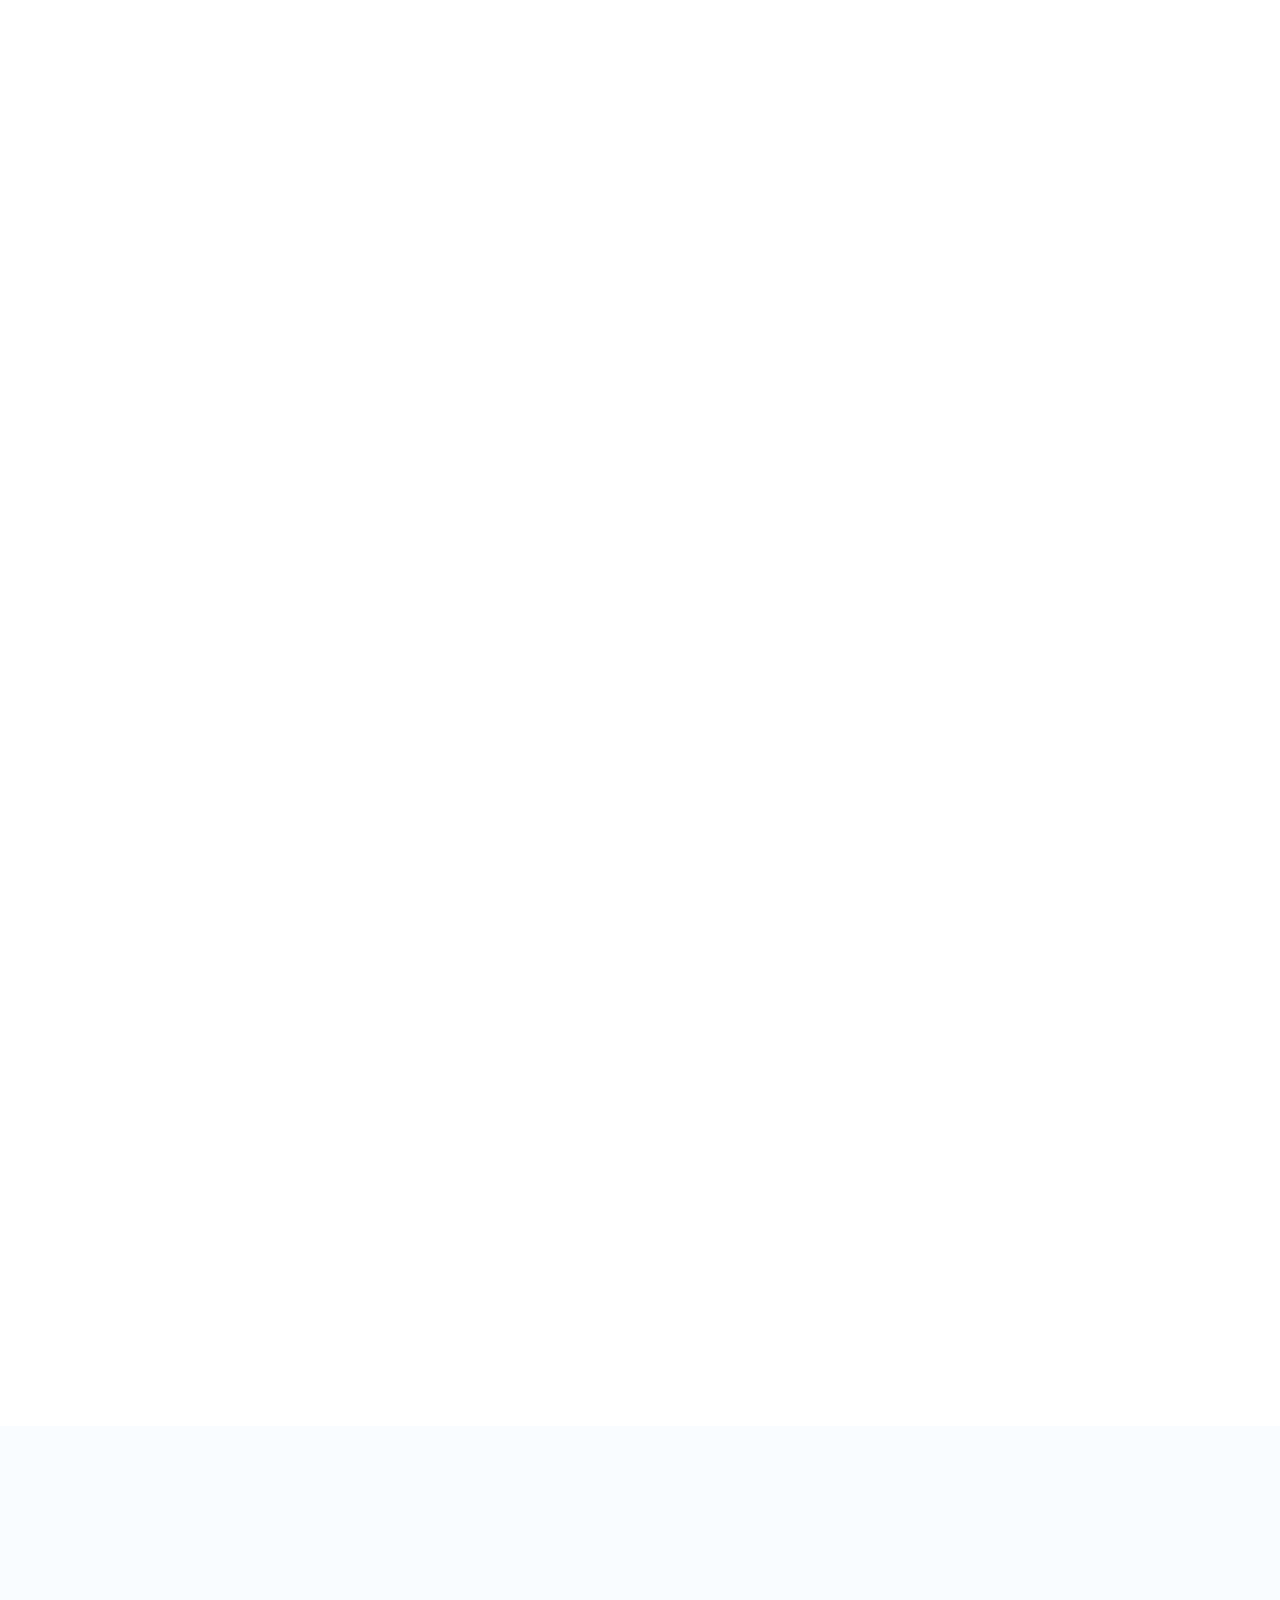
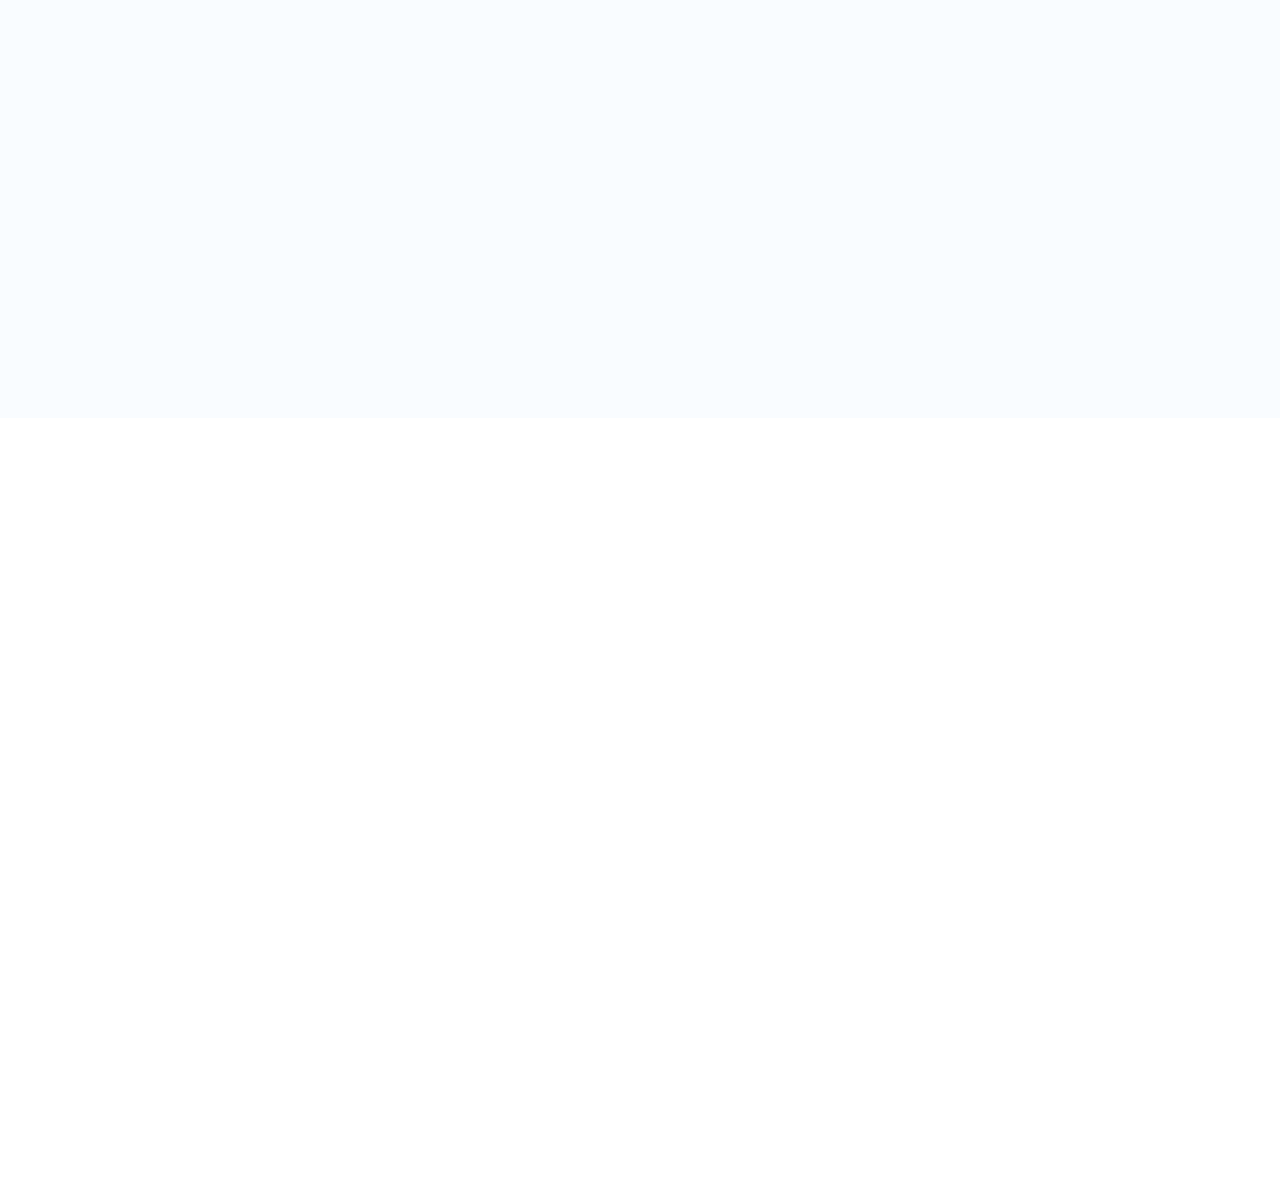
==== commit a3b0aa75: "updates" ====
--- a/index.html
+++ b/index.html
@@ -15,16 +15,23 @@
     <script defer src="scripts/scroll.js"></script>
 </head>
 <body style="overflow-x: hidden;">
-        <div class="banner hidden" style="opacity: 1;">
-          <div class="navbar hidden">
+        <div class="banner" style="opacity: 1;">
+          <div class="navbar">
             <img src="images/logo_stroke.png" alt="KMCSC" class="logo">
-            <ul>
-              <li><a href="">Home</a></li>
-              <li><a href="">About</a></li>
-              <li><a href="">Notices</a></li>
-              <li><a href="">Gallery</a></li>
-              <li><a href="">Contact</a></li>
+            <nav>
+              <div class="nav_container">
+            <ul class="MenuItems">
+              <li><a href="" class="main-nav-a">Home</a></li>
+              <li><a href="" class="main-nav-a">About</a></li>
+              <li><a href="" class="main-nav-a">Notices</a></li>
+              <li><a href="" class="main-nav-a">Gallery</a></li>
+              <li><a href="" class="main-nav-a">Contact</a></li>
             </ul>
+            <button id="open-menu-btn"><i class="uil uil-bars"></i></button>
+            <button id="close-menu-btn"><i class="uil uil-multiply"></i></button>
+          </div>
+          </nav>
+
           </div>
 
           <div class="content hidden">
@@ -58,7 +65,7 @@
           <h2>We are</h2>
           <h3>KMC Students Committee</h3>
           <p>Lorem ipsum, dolor sit amet consectetur adipisicing elit. MaMagnam facilisgnam facilisMagnam facilisMagnam facilisMagnam facilis quasi aliquid quaerat suscipit ipsam laudantium nobis, quo cum alias facere unde animi explicabo similique dicta architecto laborum? Veniam, laudantium?</p>
-          <button class="in_button">Learn More</button>
+          <a href="index2.html"><button class="in_button">Learn More</button></a>
         </div>
        </div>
       </div>
@@ -435,3 +442,4 @@
      </section>
 </body>
 </html>
+<script src="js/test.js"></script>--- a/css/style.css
+++ b/css/style.css
@@ -30,15 +30,42 @@
 }
 
 .navbar {
-	width: 85%;
-	margin: auto;
-	padding: 35px 0;
-	display: flex;
-	align-items: center;
+	z-index: 999;
+	position: fixed;
+	top: 0;
+	left: 0;
+	width: 100%;
+	display: flex;
 	justify-content: space-between;
-
-}
-
+	align-items: center;
+	padding: 20px 50px;
+	transition: 300ms;
+
+}
+.nav_container{
+	height: 100%;
+	display: flex;
+	justify-content: space-between;
+	align-items: center;
+}
+nav button{
+	display: none;
+}
+.navbar.sticky{
+	padding: 10px 20px;
+	background-color: var(--color-white);
+	box-shadow: 0 1px 70px #333;
+}
+.navbar.sticky ul li a{
+	color: #333;
+}
+.club-nav-a
+{
+	color: var(--color-dark-text);
+}
+.main-nav-a{
+	color: var(--color-white);
+}
 .logo {
 	width: 85px;
 	cursor: pointer;
@@ -53,7 +80,7 @@
 
 .navbar ul li a {
 	text-decoration: none;
-	color: var(--color-white);
+
 	font-size: 15px;
 }
 
@@ -71,7 +98,9 @@
 .navbar ul li:hover::after {
 	width: 100%;
 }
-
+.uil-bars{
+	color: var(--color-dark-text);
+}
 .waves {
 	position: absolute;
 	bottom: 0;
@@ -185,6 +214,7 @@
 	display: flex;
 	flex-direction: row;
 	gap: 5rem;
+	margin-bottom: 6rem;
 }
 
 .about_kmcsc_left {
@@ -315,12 +345,12 @@
 
 .extra_info_img_left img {
 	float: left;
-	width: 400px;
+	width: 370px;
 	height: 100%;
 }
 
 .extra_info_img img {
-	width: 400px;
+	width: 370px;
 	height: 100%;
 	float: right;
 }
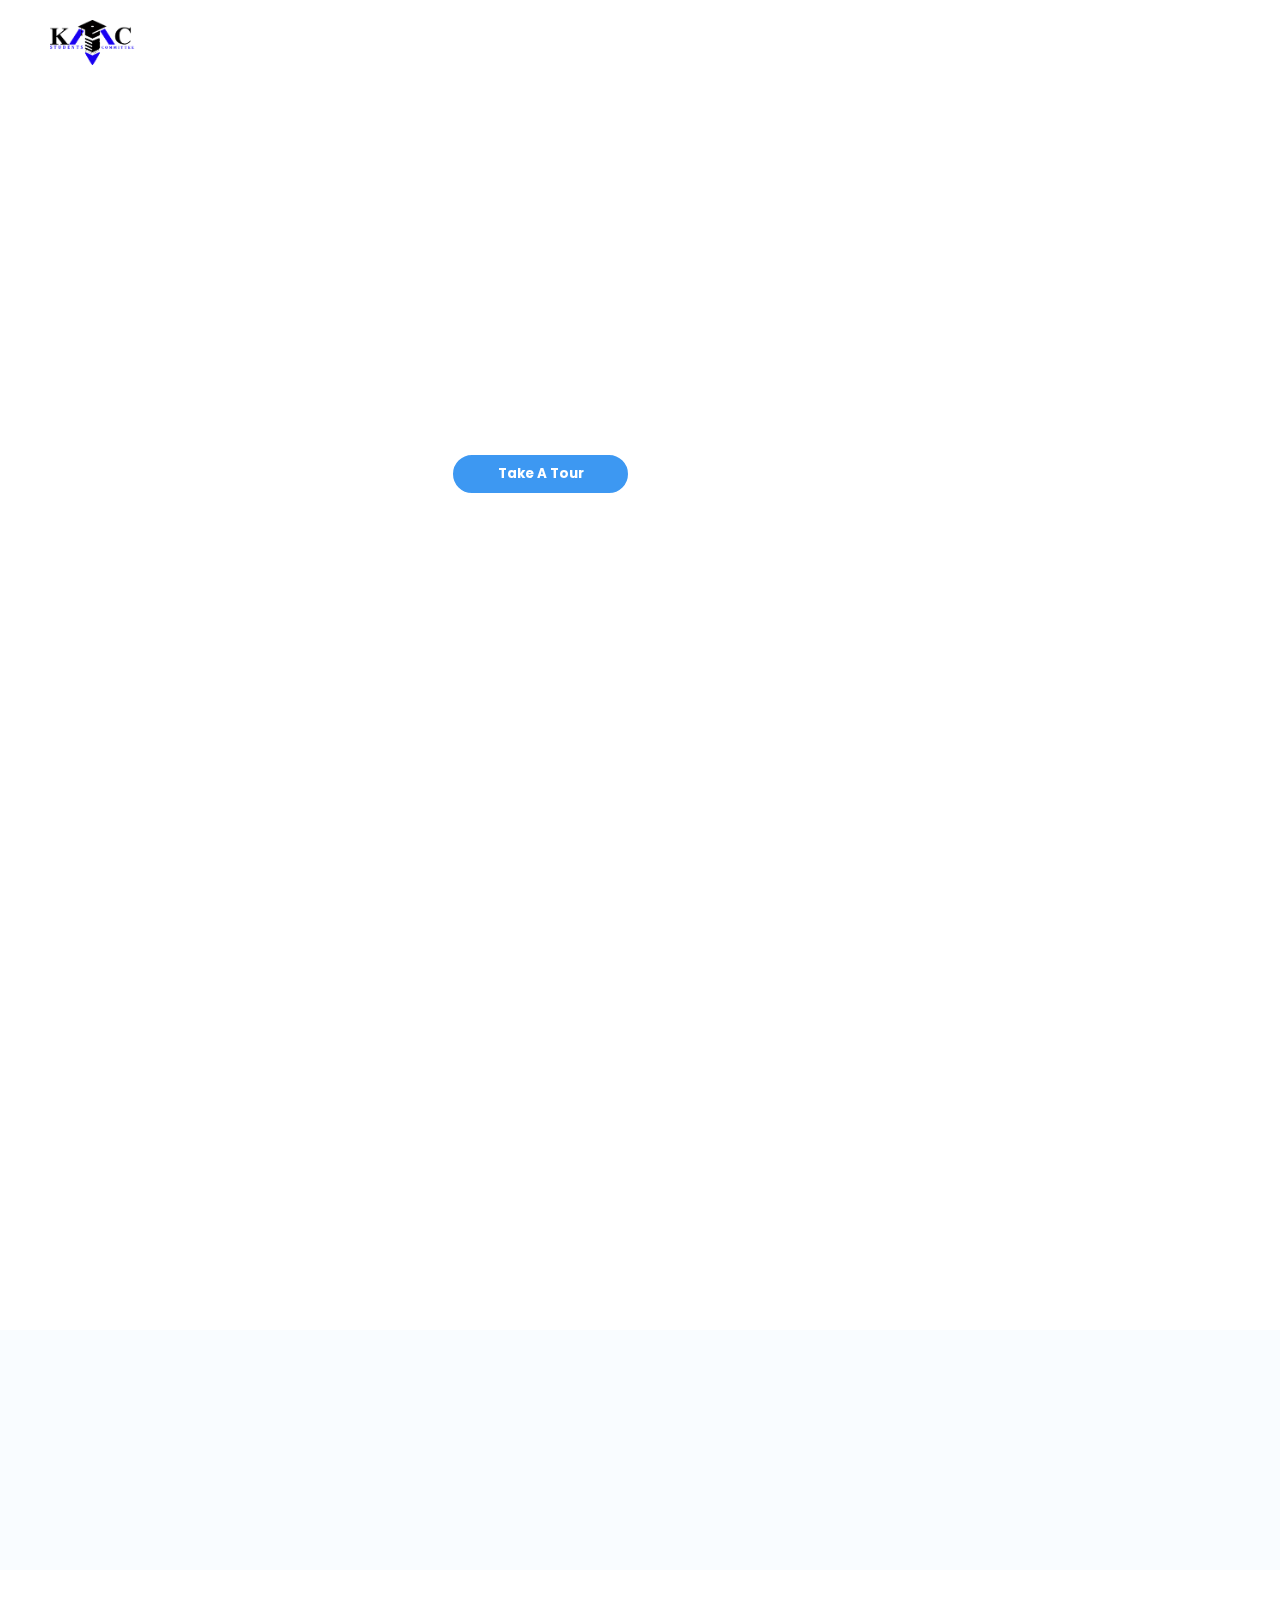
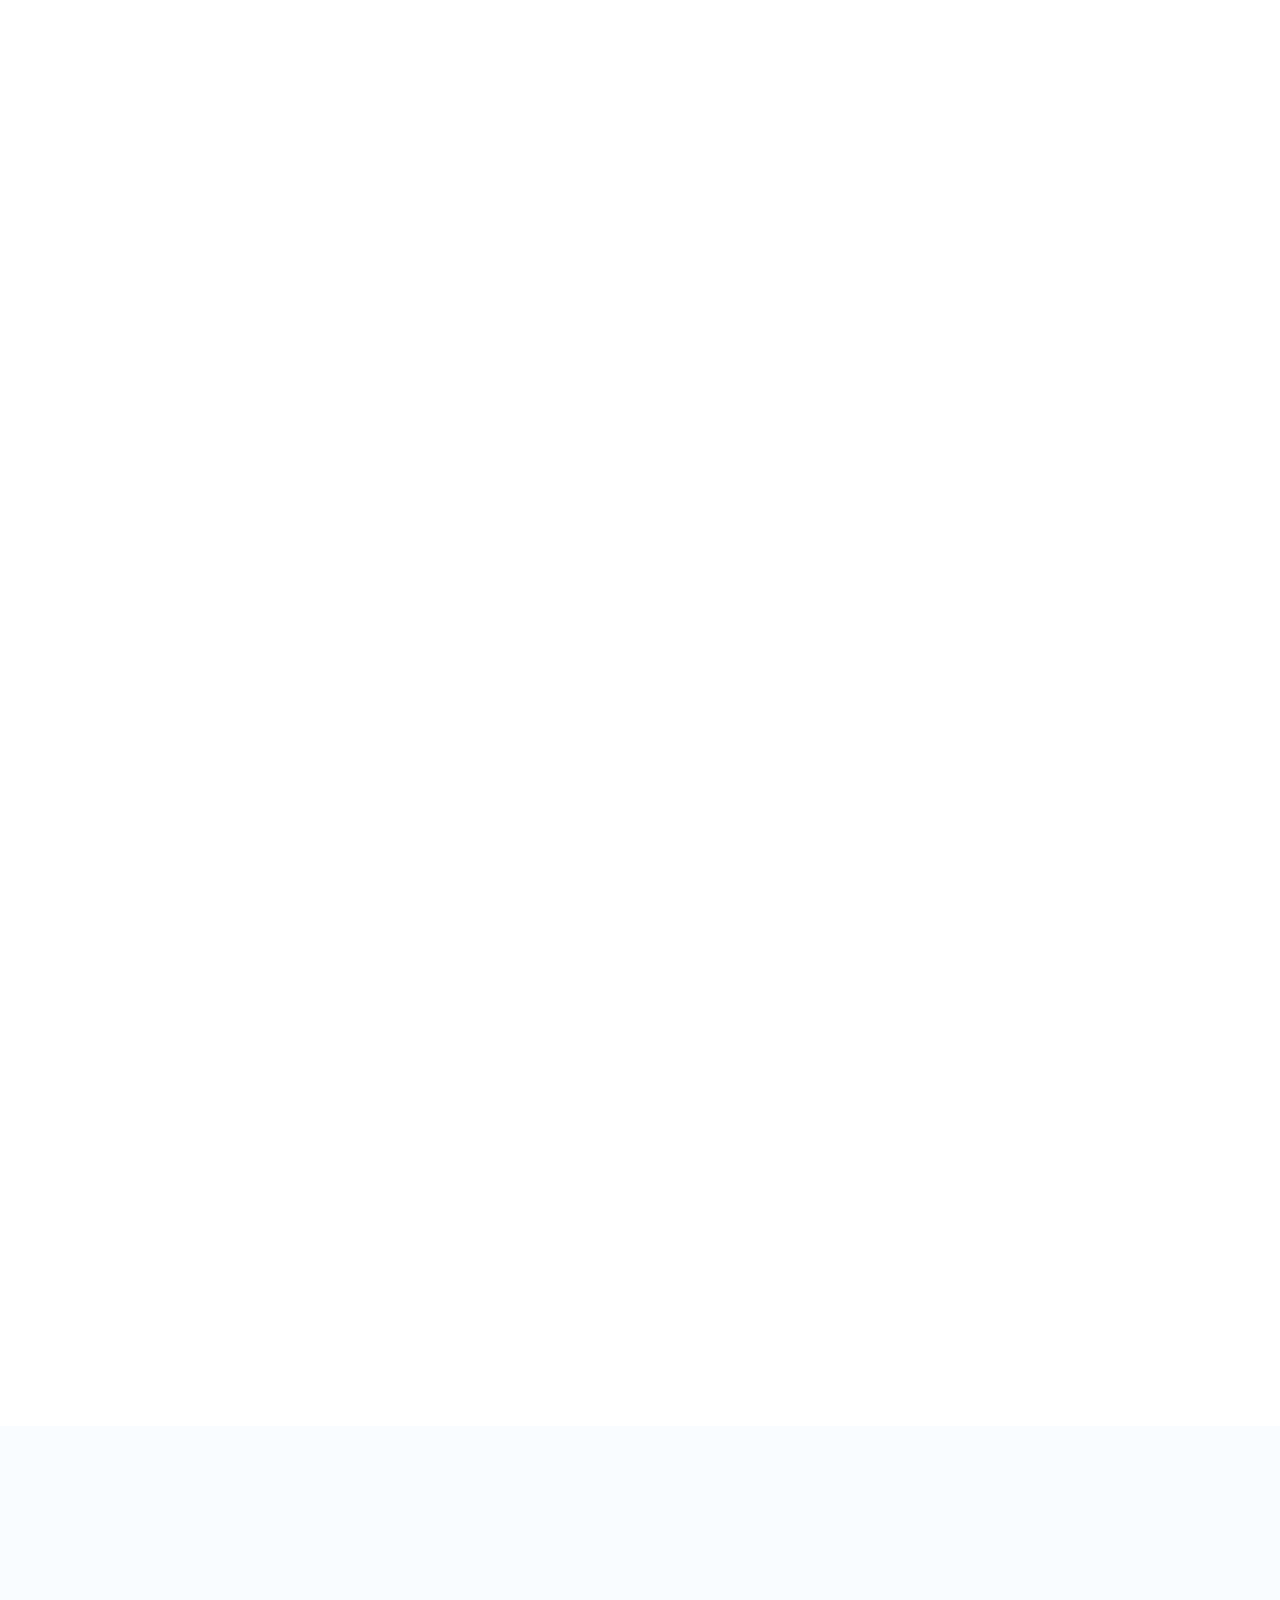
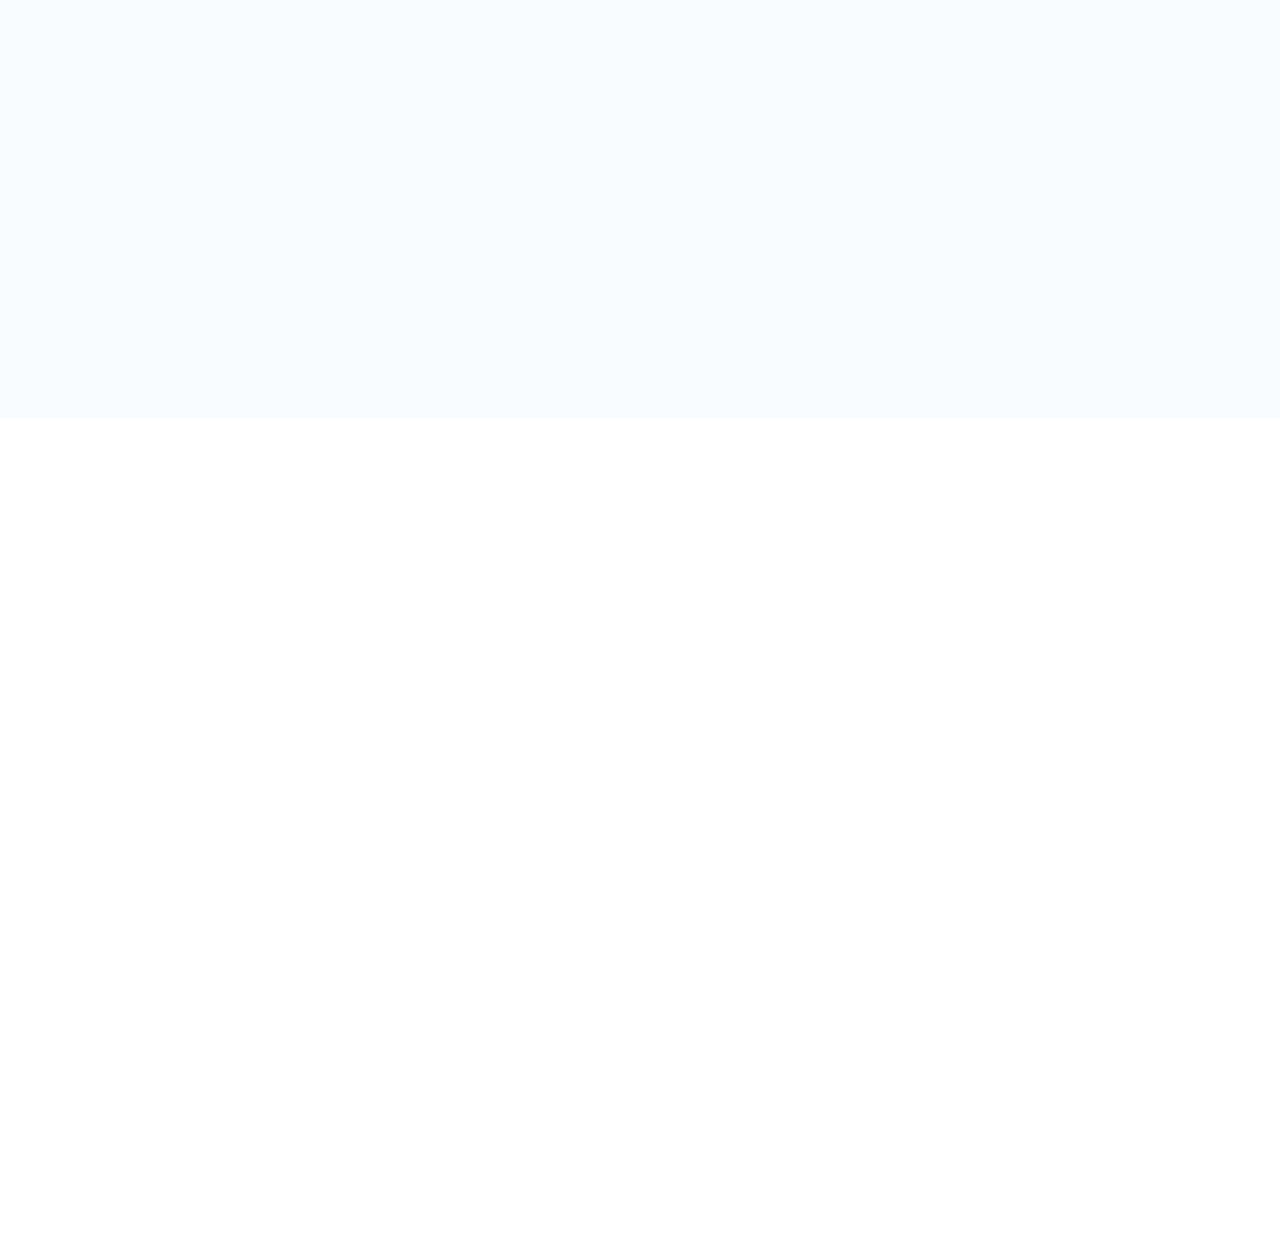
==== commit 710aa812: "Update Logo and Made the primary color bit light" ====
--- a/index.html
+++ b/index.html
@@ -5,7 +5,7 @@
     <meta http-equiv="X-UA-Compatible" content="IE=edge">
     <meta name="viewport" content="width=device-width, initial-scale=1.0">
     <title>KMCSC</title>
-    <link href="images/favicon.png" rel="icon">
+    <link href="images/favicon.ico" rel="icon">
     <link rel="stylesheet" href="css/scroll.css">
     <link rel="stylesheet" href="css/style.css">
     <link rel="stylesheet" href="css/breakpoints.css">
@@ -17,7 +17,7 @@
 <body style="overflow-x: hidden;">
         <div class="banner" style="opacity: 1;">
           <div class="navbar">
-            <img src="images/logo_stroke.png" alt="KMCSC" class="logo">
+            <img src="images/logo of kmc remade.png" alt="KMCSC" class="logo">
             <nav>
               <div class="nav_container">
             <ul class="MenuItems">
@@ -412,7 +412,7 @@
               <p>Lorem ipsum dolor sit amet consectetur adipisicing elit</p>
             </div>
             <div class="footer-col-2">
-              <img src="images/logo_stroke.png">
+              <img src="images/logo of kmc remade.png">
               <p>Lorem ipsum dolor sit amet consectetur adipisicing elit  Accessible to the Many.</p>
             </div>
             <div class="footer-col-3">
--- a/css/style.css
+++ b/css/style.css
@@ -2,7 +2,7 @@
 
 
 :root {
-	--color-primary: #0273de;
+	--color-primary: #3d98f2;
 	--color-white: #fff;
 	--color-dark-text: #333;
 	--color-1st-background: #f9fcff;
